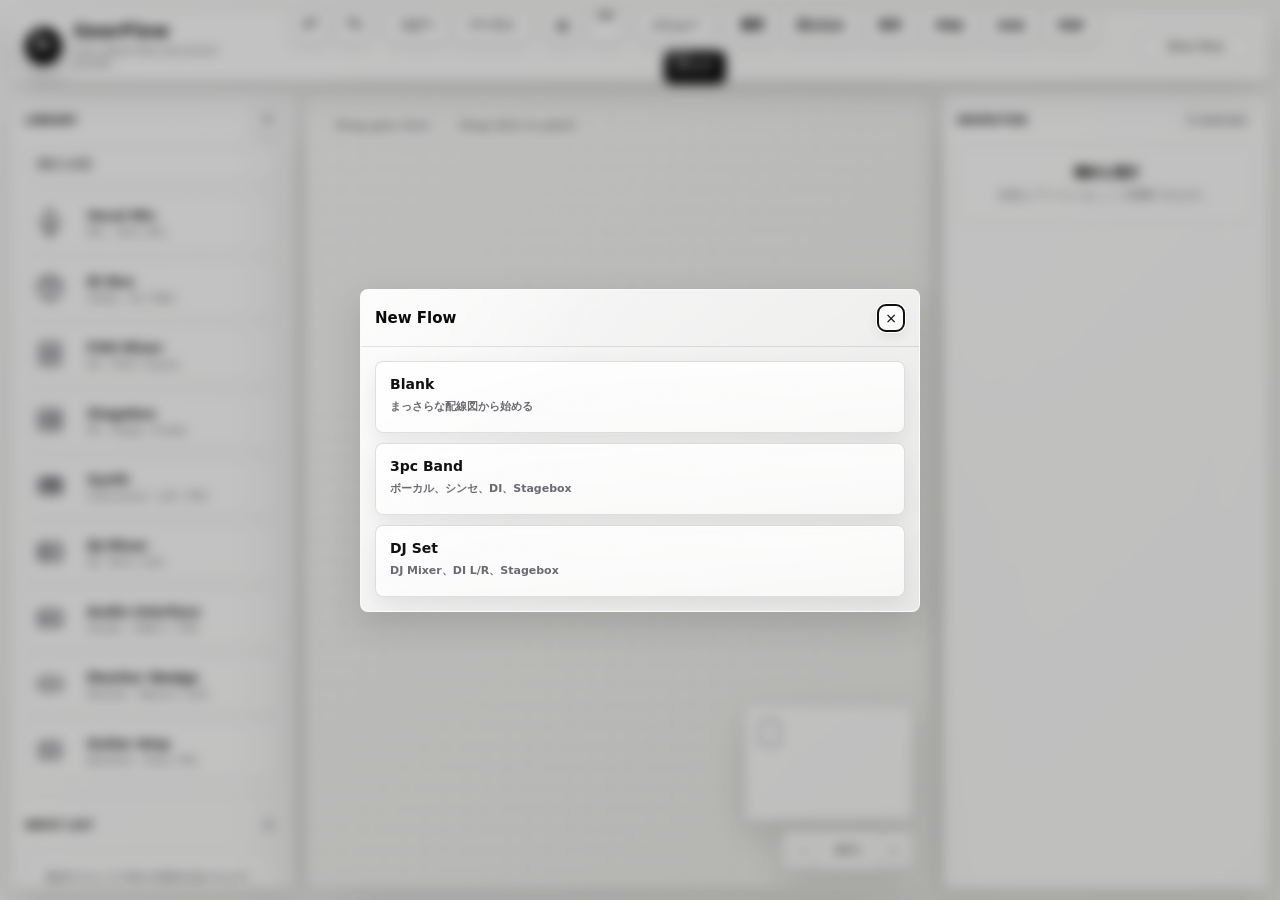
==== index.html @ 3de7e970 "Keep terminal badges spaced during edits" ====
<!doctype html>
<html lang="ja">
  <head>
    <meta charset="UTF-8" />
    <meta name="viewport" content="width=device-width, initial-scale=1.0" />
    <title>GearFlow</title>
    <link rel="stylesheet" href="./styles.css?v=20260522p" />
  </head>
  <body>
    <div id="app" class="app-shell">
      <header class="topbar glass-panel">
        <div class="brand">
          <div class="brand-mark" aria-hidden="true">GF</div>
          <div>
            <h1>GearFlow</h1>
            <p>Live signal flow document builder</p>
          </div>
        </div>

        <div class="toolbar" aria-label="編集ツールバー">
          <button class="icon-button" id="undoBtn" title="Undo" aria-label="Undo">
            <span aria-hidden="true">↶</span>
          </button>
          <button class="icon-button" id="redoBtn" title="Redo" aria-label="Redo">
            <span aria-hidden="true">↷</span>
          </button>
          <span class="toolbar-divider" aria-hidden="true"></span>
          <button class="text-button" id="copyBtn">コピー</button>
          <button class="text-button" id="pasteBtn">ペースト</button>
          <span class="toolbar-divider" aria-hidden="true"></span>
          <button class="icon-button" id="alignLeftBtn" title="左揃え" aria-label="左揃え">
            <span aria-hidden="true">≡</span>
          </button>
          <button class="icon-button" id="alignTopBtn" title="上揃え" aria-label="上揃え">
            <span aria-hidden="true">▔</span>
          </button>
          <span class="toolbar-divider" aria-hidden="true"></span>
          <div class="menu-wrap">
            <button class="text-button" id="menuBtn" aria-haspopup="true" aria-expanded="false">メニュー</button>
            <div class="app-menu glass-panel hidden" id="appMenu" role="menu">
              <button role="menuitem" id="documentMenuItem">Document</button>
            </div>
          </div>
          <span class="toolbar-divider" aria-hidden="true"></span>
          <button class="text-button" id="historyBtn">履歴</button>
          <button class="text-button" id="loadBtn">読み込み</button>
          <button class="text-button" id="saveBtn">保存</button>
          <button class="text-button" id="pngBtn">PNG</button>
          <button class="text-button" id="svgBtn">SVG</button>
          <button class="text-button" id="pdfBtn">PDF</button>
          <button class="text-button danger" id="clearBtn">クリア</button>
        </div>

        <div class="status-chip" id="saveStatus">Autosaved</div>
      </header>

      <aside class="left-panel glass-panel">
        <section class="panel-section">
          <div class="section-heading">
            <span>Library</span>
            <button class="mini-button" id="addBlankBtn">＋</button>
          </div>
          <div class="search-wrap">
            <input id="librarySearch" type="search" placeholder="機材を検索" autocomplete="off" />
          </div>
          <div class="library-list" id="libraryList" aria-label="機材ライブラリ"></div>
        </section>

        <section class="panel-section">
          <div class="section-heading">
            <span>Input List</span>
            <span class="count-pill" id="inputCount">0</span>
          </div>
          <div class="input-list" id="inputList"></div>
        </section>
      </aside>

      <main class="workspace" id="workspace">
        <div class="canvas-frame" id="canvasFrame">
          <div class="canvas-hint" id="canvasHint">
            <span>Drag gear here</span>
            <span>Drag dots to patch</span>
          </div>
          <div class="world" id="world">
            <svg id="edgeLayer" class="edge-layer" width="5000" height="3500" viewBox="0 0 5000 3500"></svg>
            <div id="nodeLayer" class="node-layer"></div>
            <svg id="terminalLayer" class="terminal-layer" width="5000" height="3500" viewBox="0 0 5000 3500"></svg>
          </div>
        </div>

        <div class="floating-card minimap" id="minimap" aria-label="ミニマップ"></div>
        <div class="floating-card zoom-control">
          <button class="icon-button tiny" id="zoomOutBtn" title="ズームアウト" aria-label="ズームアウト">−</button>
          <span id="zoomReadout">100%</span>
          <button class="icon-button tiny" id="zoomInBtn" title="ズームイン" aria-label="ズームイン">＋</button>
        </div>
        <div id="portPopover" class="port-popover glass-panel hidden"></div>
      </main>

      <aside class="right-panel glass-panel">
        <section class="panel-section">
          <div class="section-heading">
            <span>Inspector</span>
            <span class="count-pill" id="selectionCount">0 selected</span>
          </div>

          <div id="emptyInspector" class="empty-state">
            <strong>機材を選択</strong>
            <span>名前とアイコンをここで調整できます。</span>
          </div>

          <div id="nodeInspector" class="inspector hidden">
            <label>
              Name
              <input id="nodeTitleInput" type="text" />
            </label>
            <label>
              Label
              <input id="nodeSubtitleInput" type="text" />
            </label>
            <div>
              <span class="field-label">Icon</span>
              <div class="icon-picker" id="nodeIconPicker" aria-label="機材アイコン"></div>
            </div>
          </div>

          <div id="edgeInspector" class="inspector hidden">
            <div class="edge-summary" id="edgeSummary"></div>
            <div>
              <span class="field-label">Line style</span>
              <div class="segmented signal-segmented" id="edgeSignalTypes"></div>
            </div>
            <div class="edge-endpoints" id="edgeEndpointEditor"></div>
            <label>
              Cable color
              <input id="edgeColorInput" type="color" value="#111111" />
            </label>
            <div class="color-grid" id="edgeColorSwatches" aria-label="ケーブル色"></div>
            <label>
              Cable width
              <input id="edgeWidthInput" type="range" min="1" max="8" step="1" value="3" />
            </label>
            <button class="full-button" id="autoPlaceEdgeBtn">接続位置を自動配置</button>
          </div>
        </section>
      </aside>
    </div>

    <dialog id="historyDialog" class="modal glass-panel">
      <div class="modal-head">
        <h2>Version History</h2>
        <button class="icon-button tiny" id="closeHistoryBtn" aria-label="閉じる">×</button>
      </div>
      <div id="historyList" class="history-list"></div>
    </dialog>

    <dialog id="documentDialog" class="modal document-modal glass-panel">
      <div class="modal-head">
        <h2>Document</h2>
        <button class="icon-button tiny" id="closeDocumentBtn" aria-label="閉じる">×</button>
      </div>
      <div class="document-form">
        <label>
          Project
          <input id="projectNameInput" type="text" value="ライブPA" />
        </label>
        <label>
          Venue notes
          <textarea id="notesInput" rows="4" placeholder="会場への共有事項"></textarea>
        </label>
        <div class="storage-meter">
          <div>
            <span>Local storage</span>
            <strong id="storageLabel">0 KB</strong>
          </div>
          <div class="meter-track"><span id="storageBar"></span></div>
        </div>
      </div>
    </dialog>

    <dialog id="startDialog" class="modal start-modal glass-panel">
      <div class="modal-head">
        <h2>New Flow</h2>
        <button class="icon-button tiny" id="closeStartBtn" aria-label="閉じる">×</button>
      </div>
      <div class="start-flow">
        <button class="start-option" id="startBlankBtn">
          <strong>Blank</strong>
          <span>まっさらな配線図から始める</span>
        </button>
        <button class="start-option" id="startBandBtn">
          <strong>3pc Band</strong>
          <span>ボーカル、シンセ、DI、Stagebox</span>
        </button>
        <button class="start-option" id="startDjBtn">
          <strong>DJ Set</strong>
          <span>DJ Mixer、DI L/R、Stagebox</span>
        </button>
      </div>
    </dialog>

    <div id="toastStack" class="toast-stack" aria-live="polite"></div>
    <input id="fileInput" type="file" accept=".gearflow,.json,application/json" hidden />

    <section id="printSheet" class="print-sheet" aria-hidden="true">
      <div class="print-page">
        <div class="print-header">
          <div>
            <h2 id="printTitle">GearFlow</h2>
            <p id="printMeta"></p>
          </div>
          <strong>Stage Plot / Signal Flow</strong>
        </div>
        <div id="printDiagram" class="print-diagram"></div>
      </div>
      <div class="print-page">
        <div class="print-header">
          <div>
            <h2>Input List</h2>
            <p id="printNotes"></p>
          </div>
          <strong>For FOH</strong>
        </div>
        <table class="print-table">
          <thead>
            <tr>
              <th>Ch</th>
              <th>Source</th>
              <th>Connector</th>
              <th>To</th>
              <th>Notes</th>
            </tr>
          </thead>
          <tbody id="printInputRows"></tbody>
        </table>
      </div>
    </section>

    <script src="./app.js?v=20260522e"></script>
  </body>
</html>
---- styles.css ----
:root {
  color-scheme: light;
  --ink: #0a0a0b;
  --muted: #6a6a70;
  --line: rgba(12, 12, 14, 0.12);
  --line-strong: rgba(12, 12, 14, 0.22);
  --paper: #f6f6f3;
  --paper-2: #ffffff;
  --glass: rgba(255, 255, 255, 0.62);
  --glass-dark: rgba(8, 8, 9, 0.7);
  --shadow: 0 24px 80px rgba(0, 0, 0, 0.14);
  --shadow-tight: 0 12px 36px rgba(0, 0, 0, 0.13);
  --radius: 8px;
  --topbar: 68px;
  --left: 282px;
  --right: 324px;
  --grid: 24px;
  font-family:
    Inter, ui-sans-serif, system-ui, -apple-system, BlinkMacSystemFont, "Segoe UI", sans-serif;
}

* {
  box-sizing: border-box;
}

html,
body {
  width: 100%;
  height: 100%;
  margin: 0;
}

body {
  color: var(--ink);
  overflow: hidden;
  background:
    linear-gradient(135deg, rgba(255, 255, 255, 0.95), rgba(238, 238, 233, 0.95)),
    repeating-linear-gradient(90deg, rgba(0, 0, 0, 0.025) 0 1px, transparent 1px 64px);
}

button,
input,
textarea,
select {
  font: inherit;
}

button {
  color: inherit;
  cursor: pointer;
}

.app-shell {
  display: grid;
  grid-template-columns: var(--left) minmax(0, 1fr) var(--right);
  grid-template-rows: var(--topbar) minmax(0, 1fr);
  width: 100vw;
  height: 100vh;
  padding: 12px;
  gap: 12px;
}

.glass-panel,
.floating-card {
  position: relative;
  overflow: hidden;
  border: 1px solid rgba(255, 255, 255, 0.65);
  background:
    linear-gradient(145deg, rgba(255, 255, 255, 0.78), rgba(255, 255, 255, 0.42)),
    rgba(255, 255, 255, 0.48);
  box-shadow: var(--shadow-tight);
  backdrop-filter: blur(26px) saturate(1.35);
  -webkit-backdrop-filter: blur(26px) saturate(1.35);
}

.glass-panel::before,
.floating-card::before {
  content: "";
  position: absolute;
  inset: 0;
  pointer-events: none;
  background:
    linear-gradient(120deg, rgba(255, 255, 255, 0.78), transparent 34%),
    linear-gradient(300deg, transparent 62%, rgba(255, 255, 255, 0.5));
  opacity: 0.7;
}

.topbar {
  z-index: 10;
  grid-column: 1 / -1;
  display: flex;
  align-items: center;
  justify-content: space-between;
  gap: 18px;
  min-width: 0;
  padding: 10px 12px;
  border-radius: var(--radius);
  overflow: visible;
}

.brand {
  position: relative;
  display: flex;
  align-items: center;
  gap: 12px;
  min-width: 220px;
}

.brand-mark {
  display: grid;
  width: 38px;
  height: 38px;
  place-items: center;
  border: 1px solid rgba(0, 0, 0, 0.16);
  border-radius: 50%;
  color: #fff;
  background:
    radial-gradient(circle at 34% 22%, rgba(255, 255, 255, 0.42), transparent 28%),
    #080808;
  font-size: 12px;
  font-weight: 740;
  letter-spacing: 0;
  box-shadow: inset 0 1px 0 rgba(255, 255, 255, 0.2), 0 10px 24px rgba(0, 0, 0, 0.22);
}

h1,
h2,
p {
  margin: 0;
}

.brand h1 {
  font-size: 18px;
  line-height: 1;
  letter-spacing: 0;
}

.brand p {
  margin-top: 4px;
  color: var(--muted);
  font-size: 11px;
}

.toolbar {
  position: relative;
  display: flex;
  align-items: center;
  justify-content: center;
  gap: 7px;
  min-width: 0;
  flex-wrap: wrap;
}

.toolbar-divider {
  width: 1px;
  height: 24px;
  background: rgba(0, 0, 0, 0.16);
}

.menu-wrap {
  position: relative;
}

.app-menu {
  position: absolute;
  z-index: 20;
  top: calc(100% + 8px);
  left: 50%;
  display: grid;
  min-width: 156px;
  padding: 6px;
  border-radius: 8px;
  transform: translateX(-50%);
}

.app-menu button {
  display: flex;
  align-items: center;
  width: 100%;
  min-height: 34px;
  padding: 0 10px;
  border: 0;
  border-radius: 6px;
  color: #111;
  background: transparent;
  font-size: 12px;
  font-weight: 760;
  text-align: left;
}

.app-menu button:hover {
  background: rgba(0, 0, 0, 0.08);
}

.icon-button,
.text-button,
.mini-button,
.template-button,
.full-button {
  position: relative;
  display: inline-flex;
  align-items: center;
  justify-content: center;
  border: 1px solid rgba(0, 0, 0, 0.13);
  border-radius: 8px;
  background:
    linear-gradient(180deg, rgba(255, 255, 255, 0.72), rgba(255, 255, 255, 0.35)),
    rgba(255, 255, 255, 0.44);
  box-shadow: inset 0 1px 0 rgba(255, 255, 255, 0.85), 0 4px 12px rgba(0, 0, 0, 0.08);
  transition: transform 160ms ease, border-color 160ms ease, background 160ms ease;
}

.icon-button:hover,
.text-button:hover,
.mini-button:hover,
.template-button:hover,
.full-button:hover {
  transform: translateY(-1px);
  border-color: rgba(0, 0, 0, 0.28);
  background: rgba(255, 255, 255, 0.75);
}

.icon-button:active,
.text-button:active,
.mini-button:active,
.template-button:active,
.full-button:active {
  transform: translateY(0);
}

.icon-button {
  width: 36px;
  height: 34px;
  font-size: 19px;
  line-height: 1;
}

.icon-button.tiny {
  width: 28px;
  height: 28px;
  font-size: 14px;
}

.text-button {
  height: 34px;
  padding: 0 12px;
  font-size: 12px;
  font-weight: 680;
}

.text-button.danger,
.full-button.danger {
  color: #fff;
  border-color: rgba(0, 0, 0, 0.82);
  background:
    radial-gradient(circle at 24% 14%, rgba(255, 255, 255, 0.28), transparent 34%),
    #101011;
}

.status-chip {
  position: relative;
  min-width: 118px;
  padding: 8px 10px;
  border: 1px solid rgba(0, 0, 0, 0.1);
  border-radius: 999px;
  color: var(--muted);
  background: rgba(255, 255, 255, 0.42);
  font-size: 11px;
  font-weight: 700;
  text-align: center;
}

.left-panel,
.right-panel {
  min-height: 0;
  padding: 12px;
  border-radius: var(--radius);
  overflow-y: auto;
}

.left-panel {
  grid-column: 1;
  grid-row: 2;
}

.right-panel {
  grid-column: 3;
  grid-row: 2;
}

.panel-section {
  position: relative;
  padding: 0 0 16px;
}

.panel-section + .panel-section {
  padding-top: 14px;
  border-top: 1px solid rgba(0, 0, 0, 0.09);
}

.section-heading {
  display: flex;
  align-items: center;
  justify-content: space-between;
  gap: 12px;
  min-height: 30px;
  margin-bottom: 10px;
  color: #111;
  font-size: 11px;
  font-weight: 800;
  letter-spacing: 0;
  text-transform: uppercase;
}

.mini-button {
  width: 28px;
  height: 28px;
  font-size: 14px;
  font-weight: 760;
}

.count-pill {
  padding: 4px 8px;
  border: 1px solid rgba(0, 0, 0, 0.12);
  border-radius: 999px;
  color: var(--muted);
  background: rgba(255, 255, 255, 0.45);
  font-size: 10px;
  font-weight: 760;
  text-transform: none;
}

.search-wrap,
label {
  display: grid;
  gap: 7px;
  color: var(--muted);
  font-size: 11px;
  font-weight: 760;
}

.field-label {
  display: block;
  margin-bottom: 7px;
  color: var(--muted);
  font-size: 11px;
  font-weight: 760;
}

input,
textarea,
select {
  width: 100%;
  border: 1px solid rgba(0, 0, 0, 0.12);
  border-radius: 8px;
  outline: none;
  color: var(--ink);
  background:
    linear-gradient(180deg, rgba(255, 255, 255, 0.86), rgba(255, 255, 255, 0.55)),
    rgba(255, 255, 255, 0.62);
  box-shadow: inset 0 1px 0 rgba(255, 255, 255, 0.92);
}

input {
  height: 38px;
  padding: 0 11px;
}

textarea {
  min-height: 88px;
  padding: 10px 11px;
  resize: vertical;
}

input:focus,
textarea:focus,
select:focus {
  border-color: rgba(0, 0, 0, 0.38);
  box-shadow: 0 0 0 3px rgba(0, 0, 0, 0.08);
}

select {
  height: 38px;
  padding: 0 10px;
}

input[type="color"] {
  height: 38px;
  padding: 4px;
}

.library-list {
  display: grid;
  gap: 8px;
  margin-top: 10px;
}

.library-item {
  display: grid;
  grid-template-columns: 42px minmax(0, 1fr);
  align-items: center;
  gap: 10px;
  width: 100%;
  min-height: 58px;
  padding: 9px;
  border: 1px solid rgba(0, 0, 0, 0.1);
  border-radius: 8px;
  background:
    linear-gradient(180deg, rgba(255, 255, 255, 0.56), rgba(255, 255, 255, 0.28)),
    rgba(255, 255, 255, 0.38);
  text-align: left;
}

.library-item:hover {
  border-color: rgba(0, 0, 0, 0.32);
}

.library-icon,
.node-icon {
  display: grid;
  place-items: center;
}

.library-icon svg,
.node-icon svg {
  width: 30px;
  height: 30px;
  stroke: currentColor;
}

.library-item strong {
  display: block;
  overflow: hidden;
  color: #101010;
  font-size: 13px;
  font-weight: 780;
  text-overflow: ellipsis;
  white-space: nowrap;
}

.library-item span {
  display: block;
  margin-top: 3px;
  overflow: hidden;
  color: var(--muted);
  font-size: 11px;
  text-overflow: ellipsis;
  white-space: nowrap;
}

.template-grid {
  display: grid;
  grid-template-columns: 1fr 1fr;
  gap: 8px;
}

.template-button {
  min-height: 38px;
  font-size: 12px;
  font-weight: 720;
}

.input-list {
  display: grid;
  gap: 6px;
}

.input-row {
  display: grid;
  grid-template-columns: 28px minmax(0, 1fr);
  gap: 8px;
  align-items: start;
  padding: 9px;
  border: 1px solid rgba(0, 0, 0, 0.09);
  border-radius: 8px;
  background: rgba(255, 255, 255, 0.32);
}

.input-row .ch {
  display: grid;
  width: 26px;
  height: 26px;
  place-items: center;
  border-radius: 50%;
  color: #fff;
  background: #111;
  font-size: 11px;
  font-weight: 820;
}

.input-row strong {
  display: block;
  color: #111;
  font-size: 12px;
}

.input-row span {
  display: block;
  margin-top: 2px;
  color: var(--muted);
  font-size: 10px;
  line-height: 1.35;
}

.workspace {
  position: relative;
  grid-column: 2;
  grid-row: 2;
  min-width: 0;
  min-height: 0;
  overflow: hidden;
  border: 1px solid rgba(0, 0, 0, 0.1);
  border-radius: var(--radius);
  background:
    linear-gradient(135deg, #fbfbfa, #eeeeea);
  box-shadow: inset 0 1px 0 rgba(255, 255, 255, 0.8), var(--shadow);
}

.canvas-frame {
  position: absolute;
  inset: 0;
  overflow: hidden;
  cursor: grab;
}

.canvas-frame.panning {
  cursor: grabbing;
}

.canvas-hint {
  position: absolute;
  top: 18px;
  left: 18px;
  z-index: 3;
  display: flex;
  gap: 8px;
  pointer-events: none;
}

.canvas-hint span {
  padding: 7px 10px;
  border: 1px solid rgba(0, 0, 0, 0.09);
  border-radius: 999px;
  color: rgba(0, 0, 0, 0.52);
  background: rgba(255, 255, 255, 0.55);
  backdrop-filter: blur(18px);
  font-size: 11px;
  font-weight: 760;
}

.world {
  position: absolute;
  top: 0;
  left: 0;
  width: 5000px;
  height: 3500px;
  transform-origin: 0 0;
  background:
    linear-gradient(rgba(15, 15, 16, 0.045) 1px, transparent 1px),
    linear-gradient(90deg, rgba(15, 15, 16, 0.045) 1px, transparent 1px);
  background-size: var(--grid) var(--grid), var(--grid) var(--grid);
}

.edge-layer,
.node-layer,
.terminal-layer {
  position: absolute;
  inset: 0;
}

.edge-layer {
  z-index: 1;
}

.node-layer {
  z-index: 2;
  pointer-events: none;
}

.edge-layer {
  overflow: visible;
  pointer-events: auto;
}

.terminal-layer {
  z-index: 3;
  overflow: visible;
  pointer-events: none;
}

.patch-cable {
  fill: none;
  stroke-linecap: round;
  stroke-linejoin: round;
  filter: drop-shadow(0 2px 1px rgba(255, 255, 255, 0.85));
  pointer-events: none;
}

.patch-cable-hit {
  fill: none;
  stroke: rgba(0, 0, 0, 0.01);
  stroke-width: 18;
  pointer-events: stroke;
}

.patch-cable-hit:hover + .patch-cable {
  stroke-width: 6;
}

.patch-cable.selected {
  filter: drop-shadow(0 0 4px rgba(0, 0, 0, 0.28));
}

.patch-cable.double-gap {
  filter: none;
  opacity: 1;
}

.patch-cable.preview {
  opacity: 0.72;
  stroke-dasharray: 7 7;
  pointer-events: none;
}

.patch-cable-cursor {
  fill: #fff;
  stroke: #111;
  stroke-width: 2;
  filter: drop-shadow(0 4px 12px rgba(0, 0, 0, 0.18));
  pointer-events: none;
}

.patch-cable-cursor.locked {
  fill: #111;
  stroke: #fff;
}

.cable-terminal {
  pointer-events: none;
  filter: drop-shadow(0 2px 2px rgba(255, 255, 255, 0.85));
}

.cable-terminal.selected {
  filter: drop-shadow(0 0 4px rgba(0, 0, 0, 0.24));
}

.cable-end-chip {
  pointer-events: none;
  filter: drop-shadow(0 5px 14px rgba(0, 0, 0, 0.12));
}

.terminal-badge-bg {
  fill: rgba(255, 255, 255, 0.92);
  stroke: rgba(0, 0, 0, 0.2);
  stroke-width: 1;
}

.terminal-badge-icon {
  filter: drop-shadow(0 1px 2px rgba(255, 255, 255, 0.9));
}

.terminal-badge-connector {
  fill: #6e6e72;
  font-size: 12.5px;
  font-weight: 760;
  letter-spacing: 0;
}

.terminal-badge-label {
  fill: #111;
  font-size: 10.5px;
  font-weight: 820;
  letter-spacing: 0;
}

.cable-end-chip.selected .terminal-badge-bg {
  stroke: rgba(0, 0, 0, 0.55);
  stroke-width: 1.3;
}

.gear-node {
  position: absolute;
  min-width: 120px;
  min-height: 86px;
  display: flex;
  flex-direction: column;
  pointer-events: auto;
  border: 1px solid rgba(0, 0, 0, 0.22);
  border-radius: 8px;
  color: #111;
  background:
    radial-gradient(circle at 28% 12%, rgba(255, 255, 255, 0.95), transparent 28%),
    linear-gradient(145deg, rgba(255, 255, 255, 0.82), rgba(221, 221, 216, 0.72));
  box-shadow: 0 18px 44px rgba(0, 0, 0, 0.18), inset 0 1px 0 rgba(255, 255, 255, 0.94);
  user-select: none;
}

.gear-node.selected {
  border-color: #000;
  box-shadow:
    0 0 0 2px rgba(0, 0, 0, 0.82),
    0 22px 58px rgba(0, 0, 0, 0.2),
    inset 0 1px 0 rgba(255, 255, 255, 0.94);
}

.gear-node.multi-selected {
  outline: 1px dashed rgba(0, 0, 0, 0.58);
  outline-offset: 4px;
}

.gear-node.drop-target {
  border-color: #000;
  box-shadow:
    0 0 0 2px rgba(0, 0, 0, 0.62),
    0 22px 58px rgba(0, 0, 0, 0.2),
    inset 0 1px 0 rgba(255, 255, 255, 0.94);
}

.node-header {
  flex: 1;
  display: grid;
  grid-template-columns: 38px minmax(0, 1fr);
  gap: 10px;
  align-items: center;
  min-height: 58px;
  padding: 10px 12px;
}

.node-icon {
  width: 34px;
  height: 34px;
  border: 1px solid rgba(0, 0, 0, 0.16);
  border-radius: 7px;
  background: rgba(255, 255, 255, 0.52);
}

.node-title {
  overflow: hidden;
  font-size: 13px;
  font-weight: 820;
  text-overflow: ellipsis;
  white-space: nowrap;
}

.node-subtitle {
  margin-top: 2px;
  overflow: hidden;
  color: var(--muted);
  font-size: 10px;
  font-weight: 700;
  text-overflow: ellipsis;
  white-space: nowrap;
}

.quick-handle {
  position: absolute;
  z-index: 4;
  width: 16px;
  height: 16px;
  padding: 0;
  border: 2px solid #111;
  border-radius: 50%;
  opacity: 0;
  background:
    radial-gradient(circle at 34% 24%, rgba(255, 255, 255, 0.9), transparent 42%),
    #fff;
  box-shadow: 0 8px 18px rgba(0, 0, 0, 0.18);
  transform: translate(-50%, -50%) scale(0.86);
  transition: opacity 140ms ease, transform 140ms ease, background 140ms ease;
  cursor: crosshair;
  touch-action: none;
}

.quick-handle.left {
  left: 0;
  top: 50%;
}

.quick-handle.right {
  left: 100%;
  top: 50%;
}

.quick-handle.top {
  left: 50%;
  top: 0;
}

.quick-handle.bottom {
  left: 50%;
  top: 100%;
}

.gear-node:hover .quick-handle,
.gear-node.selected .quick-handle,
.gear-node.drop-target .quick-handle,
.quick-handle:focus-visible,
.quick-handle.connecting,
.quick-handle.drop-target {
  opacity: 1;
  transform: translate(-50%, -50%) scale(1);
}

.quick-handle.connecting,
.quick-handle.drop-target {
  color: #fff;
  background: #111;
}

.port {
  position: absolute;
  display: flex;
  align-items: center;
  gap: 5px;
  min-width: 74px;
  height: 24px;
  border: 1px solid rgba(0, 0, 0, 0.18);
  border-radius: 999px;
  color: #111;
  background:
    radial-gradient(circle at 32% 22%, rgba(255, 255, 255, 0.82), transparent 42%),
    rgba(255, 255, 255, 0.82);
  box-shadow: 0 6px 16px rgba(0, 0, 0, 0.1);
  font-size: 9px;
  font-weight: 820;
  line-height: 1;
  transform: translate(-50%, -50%);
  cursor: crosshair;
  touch-action: none;
}

.port:hover,
.port.connecting,
.port.drop-target {
  border-color: #000;
  background: #fff;
  box-shadow: 0 0 0 3px rgba(0, 0, 0, 0.08), 0 10px 20px rgba(0, 0, 0, 0.16);
}

.port.drop-target {
  color: #fff;
  background:
    radial-gradient(circle at 32% 22%, rgba(255, 255, 255, 0.24), transparent 42%),
    #111;
}

.port.drop-target .port-shape {
  border-color: #fff;
}

.port.left {
  flex-direction: row-reverse;
}

.port-shape {
  display: grid;
  width: 18px;
  height: 18px;
  flex: 0 0 18px;
  place-items: center;
  margin-left: 3px;
  border: 1px solid #151515;
  border-radius: 50%;
  color: #111;
  background: #fff;
}

.port.left .port-shape {
  margin-right: 3px;
  margin-left: 0;
}

.port-shape svg {
  width: 13px;
  height: 13px;
  stroke: currentColor;
}

.port.usb .port-shape,
.port.hdmi .port-shape,
.port.rca .port-shape {
  border-radius: 4px;
}

.port.midi .port-shape {
  border-radius: 50% 50% 45% 45%;
}

.resize-handle {
  position: absolute;
  right: 5px;
  bottom: 5px;
  width: 16px;
  height: 16px;
  border-right: 2px solid rgba(0, 0, 0, 0.36);
  border-bottom: 2px solid rgba(0, 0, 0, 0.36);
  cursor: nwse-resize;
}

.floating-card {
  z-index: 6;
  border-radius: 8px;
}

.minimap {
  position: absolute;
  right: 18px;
  bottom: 66px;
  width: 168px;
  height: 116px;
  border: 1px solid rgba(0, 0, 0, 0.14);
}

.mini-node,
.mini-view {
  position: absolute;
  border-radius: 2px;
}

.mini-node {
  background: rgba(0, 0, 0, 0.72);
}

.mini-view {
  border: 1px solid rgba(0, 0, 0, 0.7);
  background: rgba(255, 255, 255, 0.16);
}

.zoom-control {
  position: absolute;
  right: 18px;
  bottom: 18px;
  display: flex;
  align-items: center;
  gap: 8px;
  height: 38px;
  padding: 5px;
}

.zoom-control span {
  min-width: 46px;
  color: var(--muted);
  font-size: 11px;
  font-weight: 820;
  text-align: center;
}

.port-popover {
  position: absolute;
  z-index: 12;
  display: grid;
  width: 274px;
  gap: 10px;
  padding: 12px;
  border-radius: 8px;
}

.popover-head {
  position: relative;
  display: flex;
  align-items: flex-start;
  justify-content: space-between;
  gap: 10px;
}

.popover-head strong,
.edge-summary strong {
  display: block;
  color: #111;
  font-size: 12px;
  font-weight: 820;
}

.popover-head span,
.edge-summary span {
  display: block;
  margin-top: 3px;
  color: var(--muted);
  font-size: 10px;
  font-weight: 720;
}

.popover-actions {
  display: grid;
  grid-template-columns: 1fr 1fr;
  gap: 8px;
}

.inspector {
  display: grid;
  gap: 12px;
}

.icon-picker {
  display: grid;
  grid-template-columns: repeat(3, 1fr);
  gap: 8px;
}

.icon-choice {
  display: grid;
  height: 42px;
  place-items: center;
  border: 1px solid rgba(0, 0, 0, 0.12);
  border-radius: 8px;
  color: #111;
  background:
    linear-gradient(180deg, rgba(255, 255, 255, 0.72), rgba(255, 255, 255, 0.38)),
    rgba(255, 255, 255, 0.46);
  box-shadow: inset 0 1px 0 rgba(255, 255, 255, 0.8), 0 5px 14px rgba(0, 0, 0, 0.08);
}

.icon-choice:hover,
.icon-choice.active {
  border-color: #111;
  background: #fff;
}

.icon-choice.active {
  color: #fff;
  background:
    radial-gradient(circle at 30% 18%, rgba(255, 255, 255, 0.28), transparent 36%),
    #111;
}

.icon-choice svg {
  width: 22px;
  height: 22px;
  stroke: currentColor;
}

.hidden {
  display: none !important;
}

.empty-state {
  display: grid;
  gap: 5px;
  padding: 18px;
  border: 1px dashed rgba(0, 0, 0, 0.16);
  border-radius: 8px;
  color: var(--muted);
  background: rgba(255, 255, 255, 0.28);
  font-size: 12px;
  text-align: center;
}

.empty-state strong {
  color: #111;
  font-size: 13px;
}

.two-col {
  display: grid;
  grid-template-columns: 1fr 1fr;
  gap: 9px;
}

.full-button {
  width: 100%;
  height: 38px;
  font-size: 12px;
  font-weight: 760;
}

.port-list {
  display: grid;
  gap: 8px;
}

.port-editor {
  display: grid;
  gap: 8px;
  padding: 10px;
  border: 1px solid rgba(0, 0, 0, 0.1);
  border-radius: 8px;
  background: rgba(255, 255, 255, 0.3);
}

.port-editor-head {
  display: flex;
  align-items: center;
  justify-content: space-between;
  gap: 8px;
}

.port-editor-title {
  color: #111;
  font-size: 11px;
  font-weight: 820;
}

.edge-summary {
  padding: 11px;
  border: 1px solid rgba(0, 0, 0, 0.1);
  border-radius: 8px;
  background: rgba(255, 255, 255, 0.34);
}

.signal-pill {
  display: inline-grid;
  place-items: center;
  width: fit-content;
  margin-bottom: 7px;
  padding: 4px 8px;
  border: 1px solid rgba(0, 0, 0, 0.12);
  border-radius: 999px;
  color: #111;
  background: rgba(255, 255, 255, 0.55);
  font-size: 10px;
  font-weight: 820;
}

.signal-segmented {
  grid-template-columns: repeat(3, 1fr);
}

.edge-endpoints {
  display: grid;
  gap: 8px;
}

.edge-endpoint {
  display: grid;
  gap: 8px;
  padding: 10px;
  border: 1px solid rgba(0, 0, 0, 0.1);
  border-radius: 8px;
  background: rgba(255, 255, 255, 0.3);
}

.edge-endpoint strong {
  color: #111;
  font-size: 11px;
  font-weight: 820;
}

.endpoint-gender {
  grid-template-columns: repeat(3, 1fr);
}

.edge-custom-kind {
  margin-top: -2px;
}

.color-grid {
  display: grid;
  grid-template-columns: repeat(4, 1fr);
  gap: 8px;
}

.color-swatch {
  height: 30px;
  border: 1px solid rgba(0, 0, 0, 0.14);
  border-radius: 8px;
  background:
    linear-gradient(180deg, rgba(255, 255, 255, 0.28), rgba(255, 255, 255, 0)),
    var(--swatch);
  box-shadow: inset 0 1px 0 rgba(255, 255, 255, 0.4), 0 5px 12px rgba(0, 0, 0, 0.08);
}

.color-swatch.active {
  box-shadow: 0 0 0 2px #fff, 0 0 0 4px #111, 0 8px 16px rgba(0, 0, 0, 0.14);
}

.segmented {
  display: grid;
  grid-template-columns: repeat(4, 1fr);
  gap: 4px;
}

.segmented button {
  min-height: 28px;
  border: 1px solid rgba(0, 0, 0, 0.1);
  border-radius: 6px;
  background: rgba(255, 255, 255, 0.46);
  color: var(--muted);
  font-size: 10px;
  font-weight: 780;
}

.segmented button.active {
  color: #fff;
  border-color: #101010;
  background: #101010;
}

.storage-meter {
  display: grid;
  gap: 8px;
  padding: 10px;
  border: 1px solid rgba(0, 0, 0, 0.1);
  border-radius: 8px;
  background: rgba(255, 255, 255, 0.26);
}

.storage-meter > div:first-child {
  display: flex;
  justify-content: space-between;
  color: var(--muted);
  font-size: 11px;
  font-weight: 720;
}

.storage-meter strong {
  color: #111;
}

.meter-track {
  overflow: hidden;
  height: 6px;
  border-radius: 999px;
  background: rgba(0, 0, 0, 0.08);
}

.meter-track span {
  display: block;
  width: 0;
  height: 100%;
  border-radius: inherit;
  background: #111;
  transition: width 200ms ease;
}

.modal {
  width: min(520px, calc(100vw - 28px));
  max-height: min(620px, calc(100vh - 28px));
  padding: 0;
  border-radius: 8px;
  color: var(--ink);
}

.modal::backdrop {
  background: rgba(0, 0, 0, 0.24);
  backdrop-filter: blur(6px);
}

.modal-head {
  position: relative;
  display: flex;
  align-items: center;
  justify-content: space-between;
  padding: 14px;
  border-bottom: 1px solid rgba(0, 0, 0, 0.1);
}

.modal-head h2 {
  font-size: 15px;
}

.document-modal {
  width: min(460px, calc(100vw - 28px));
}

.document-form {
  position: relative;
  display: grid;
  gap: 14px;
  padding: 14px;
}

.start-modal {
  width: min(560px, calc(100vw - 28px));
}

.start-flow {
  position: relative;
  display: grid;
  gap: 10px;
  padding: 14px;
}

.start-option {
  display: grid;
  gap: 4px;
  width: 100%;
  min-height: 72px;
  padding: 14px;
  border: 1px solid rgba(0, 0, 0, 0.12);
  border-radius: 8px;
  background:
    linear-gradient(180deg, rgba(255, 255, 255, 0.72), rgba(255, 255, 255, 0.38)),
    rgba(255, 255, 255, 0.46);
  box-shadow: inset 0 1px 0 rgba(255, 255, 255, 0.8), 0 8px 20px rgba(0, 0, 0, 0.08);
  text-align: left;
}

.start-option:hover {
  border-color: rgba(0, 0, 0, 0.34);
  background: rgba(255, 255, 255, 0.78);
}

.start-option strong {
  color: #111;
  font-size: 14px;
  font-weight: 820;
}

.start-option span {
  color: var(--muted);
  font-size: 11px;
  font-weight: 720;
}

.history-list {
  position: relative;
  display: grid;
  gap: 8px;
  max-height: 500px;
  padding: 14px;
  overflow: auto;
}

.history-item {
  display: grid;
  grid-template-columns: minmax(0, 1fr) auto;
  align-items: center;
  gap: 10px;
  padding: 10px;
  border: 1px solid rgba(0, 0, 0, 0.11);
  border-radius: 8px;
  background: rgba(255, 255, 255, 0.42);
}

.history-item strong {
  display: block;
  font-size: 12px;
}

.history-item span {
  display: block;
  margin-top: 2px;
  color: var(--muted);
  font-size: 11px;
}

.toast-stack {
  position: fixed;
  z-index: 30;
  right: 22px;
  top: 88px;
  display: grid;
  gap: 8px;
  width: min(320px, calc(100vw - 44px));
  pointer-events: none;
}

.toast {
  padding: 11px 12px;
  border: 1px solid rgba(0, 0, 0, 0.12);
  border-radius: 8px;
  color: #111;
  background:
    linear-gradient(145deg, rgba(255, 255, 255, 0.86), rgba(255, 255, 255, 0.58)),
    rgba(255, 255, 255, 0.64);
  box-shadow: 0 16px 40px rgba(0, 0, 0, 0.18);
  backdrop-filter: blur(22px);
  font-size: 12px;
  font-weight: 740;
}

.drop-active .workspace {
  outline: 2px solid rgba(0, 0, 0, 0.75);
  outline-offset: -8px;
}

.print-sheet {
  display: none;
}

@media (max-width: 1100px) {
  :root {
    --left: 236px;
    --right: 280px;
  }

  .brand p,
  .status-chip {
    display: none;
  }

  .text-button {
    padding: 0 9px;
  }
}

@media (max-width: 820px) {
  body {
    overflow: auto;
  }

  .app-shell {
    grid-template-columns: 1fr;
    grid-template-rows: auto auto 640px auto;
    height: auto;
    min-height: 100vh;
  }

  .topbar,
  .left-panel,
  .right-panel,
  .workspace {
    grid-column: 1;
  }

  .topbar {
    flex-wrap: wrap;
    align-items: flex-start;
  }

  .toolbar {
    order: 3;
    justify-content: flex-start;
    width: 100%;
  }

  .left-panel {
    grid-row: 2;
  }

  .workspace {
    grid-row: 3;
  }

  .right-panel {
    grid-row: 4;
  }
}

@media print {
  body {
    overflow: visible;
    background: #fff;
  }

  .app-shell,
  .toast-stack,
  .modal {
    display: none !important;
  }

  .print-sheet {
    display: block;
    color: #000;
    font-family: Arial, sans-serif;
  }

  .print-page {
    min-height: 100vh;
    padding: 20mm;
    page-break-after: always;
  }

  .print-header {
    display: flex;
    align-items: end;
    justify-content: space-between;
    margin-bottom: 12mm;
    border-bottom: 1px solid #111;
    padding-bottom: 6mm;
  }

  .print-header h2 {
    font-size: 24px;
  }

  .print-header p {
    margin-top: 4px;
    font-size: 10px;
  }

  .print-diagram svg {
    width: 100%;
    height: auto;
    border: 1px solid #111;
  }

  .print-table {
    width: 100%;
    border-collapse: collapse;
    font-size: 11px;
  }

  .print-table th,
  .print-table td {
    border: 1px solid #111;
    padding: 7px;
    text-align: left;
    vertical-align: top;
  }
}
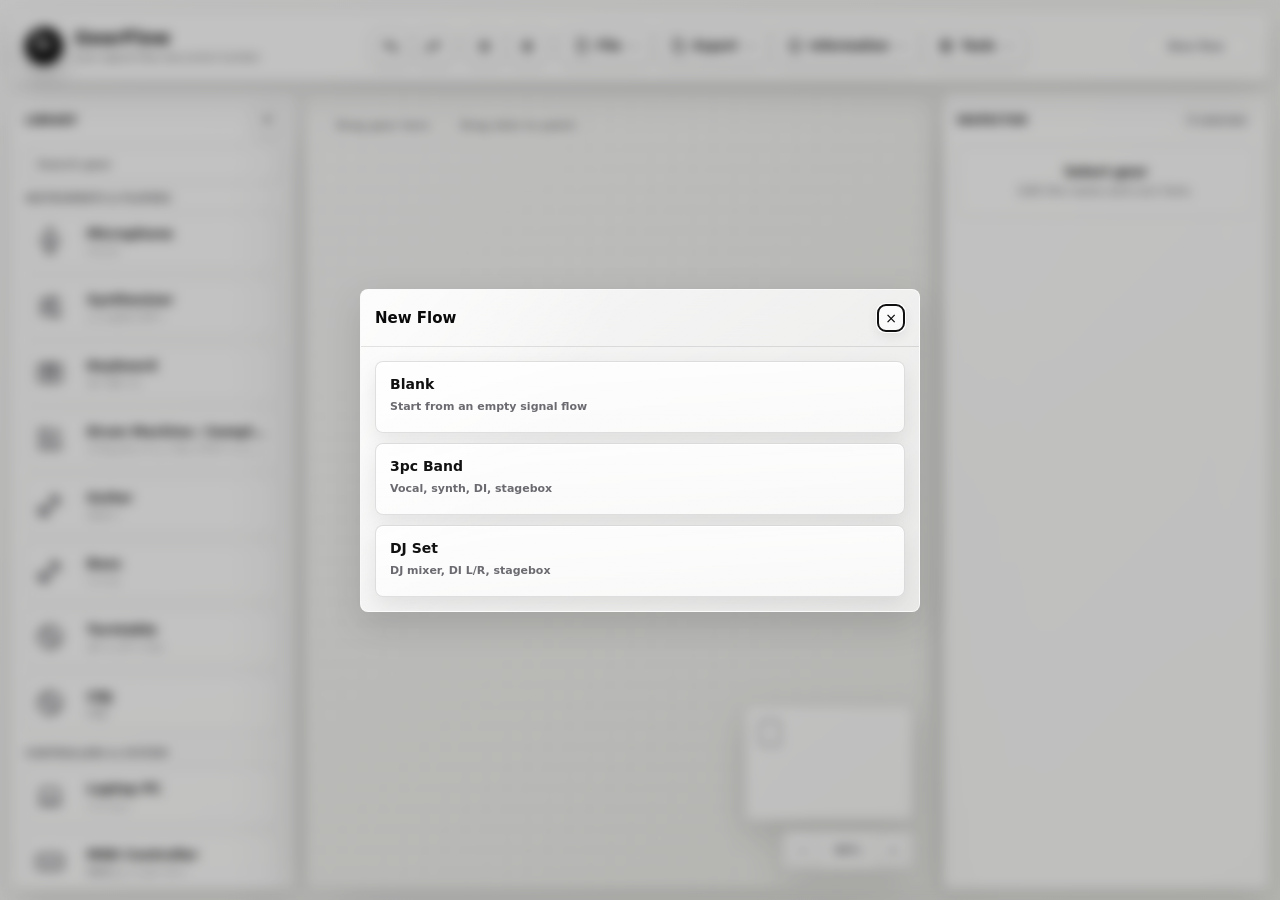
==== commit 179b1adf: "Refine GearFlow library and templates" ====
--- a/index.html
+++ b/index.html
@@ -1,10 +1,10 @@
 <!doctype html>
-<html lang="ja">
+<html lang="en">
   <head>
     <meta charset="UTF-8" />
     <meta name="viewport" content="width=device-width, initial-scale=1.0" />
     <title>GearFlow</title>
-    <link rel="stylesheet" href="./styles.css?v=20260522p" />
+    <link rel="stylesheet" href="./styles.css?v=20260522u" />
   </head>
   <body>
     <div id="app" class="app-shell">
@@ -17,38 +17,173 @@
           </div>
         </div>
 
-        <div class="toolbar" aria-label="編集ツールバー">
+        <div class="toolbar" aria-label="Editing toolbar">
           <button class="icon-button" id="undoBtn" title="Undo" aria-label="Undo">
-            <span aria-hidden="true">↶</span>
+            <svg class="tabler-icon" aria-hidden="true" focusable="false" viewBox="0 0 24 24">
+              <path d="M9 14l-4 -4l4 -4" />
+              <path d="M5 10h11a4 4 0 1 1 0 8h-1" />
+            </svg>
           </button>
           <button class="icon-button" id="redoBtn" title="Redo" aria-label="Redo">
-            <span aria-hidden="true">↷</span>
+            <svg class="tabler-icon" aria-hidden="true" focusable="false" viewBox="0 0 24 24">
+              <path d="M15 14l4 -4l-4 -4" />
+              <path d="M19 10h-11a4 4 0 1 0 0 8h1" />
+            </svg>
           </button>
           <span class="toolbar-divider" aria-hidden="true"></span>
-          <button class="text-button" id="copyBtn">コピー</button>
-          <button class="text-button" id="pasteBtn">ペースト</button>
-          <span class="toolbar-divider" aria-hidden="true"></span>
-          <button class="icon-button" id="alignLeftBtn" title="左揃え" aria-label="左揃え">
-            <span aria-hidden="true">≡</span>
+          <button class="icon-button" id="alignVerticalCenterBtn" title="Align vertical centers" aria-label="Align vertical centers">
+            <svg class="tabler-icon" aria-hidden="true" focusable="false" viewBox="0 0 24 24">
+              <path d="M4 12l5 0" />
+              <path d="M15 12l5 0" />
+              <path d="M9 8a2 2 0 0 1 2 -2h2a2 2 0 0 1 2 2v8a2 2 0 0 1 -2 2h-2a2 2 0 0 1 -2 -2l0 -8" />
+            </svg>
           </button>
-          <button class="icon-button" id="alignTopBtn" title="上揃え" aria-label="上揃え">
-            <span aria-hidden="true">▔</span>
+          <button class="icon-button" id="alignHorizontalCenterBtn" title="Align horizontal centers" aria-label="Align horizontal centers">
+            <svg class="tabler-icon" aria-hidden="true" focusable="false" viewBox="0 0 24 24">
+              <path d="M12 4l0 5" />
+              <path d="M12 15l0 5" />
+              <path d="M6 11a2 2 0 0 1 2 -2h8a2 2 0 0 1 2 2v2a2 2 0 0 1 -2 2h-8a2 2 0 0 1 -2 -2l0 -2" />
+            </svg>
           </button>
           <span class="toolbar-divider" aria-hidden="true"></span>
           <div class="menu-wrap">
-            <button class="text-button" id="menuBtn" aria-haspopup="true" aria-expanded="false">メニュー</button>
-            <div class="app-menu glass-panel hidden" id="appMenu" role="menu">
-              <button role="menuitem" id="documentMenuItem">Document</button>
-            </div>
-          </div>
-          <span class="toolbar-divider" aria-hidden="true"></span>
-          <button class="text-button" id="historyBtn">履歴</button>
-          <button class="text-button" id="loadBtn">読み込み</button>
-          <button class="text-button" id="saveBtn">保存</button>
-          <button class="text-button" id="pngBtn">PNG</button>
-          <button class="text-button" id="svgBtn">SVG</button>
-          <button class="text-button" id="pdfBtn">PDF</button>
-          <button class="text-button danger" id="clearBtn">クリア</button>
+            <button class="text-button" data-menu-button aria-haspopup="true" aria-expanded="false">
+              <svg class="tabler-icon" aria-hidden="true" focusable="false" viewBox="0 0 24 24">
+                <path d="M14 3v4a1 1 0 0 0 1 1h4" />
+                <path d="M17 21h-10a2 2 0 0 1 -2 -2v-14a2 2 0 0 1 2 -2h7l5 5v11a2 2 0 0 1 -2 2" />
+              </svg>
+              <span>File</span>
+            </button>
+            <div class="app-menu glass-panel hidden" data-menu role="menu">
+              <button role="menuitem" id="newMenuItem">
+                <svg class="tabler-icon" aria-hidden="true" focusable="false" viewBox="0 0 24 24">
+                  <path d="M14 3v4a1 1 0 0 0 1 1h4" />
+                  <path d="M17 21h-10a2 2 0 0 1 -2 -2v-14a2 2 0 0 1 2 -2h7l5 5v11a2 2 0 0 1 -2 2" />
+                  <path d="M12 11l0 6" />
+                  <path d="M9 14l6 0" />
+                </svg>
+                <span>New</span>
+              </button>
+              <button role="menuitem" id="loadMenuItem">
+                <svg class="tabler-icon" aria-hidden="true" focusable="false" viewBox="0 0 24 24">
+                  <path d="M5 19l2.757 -7.351a1 1 0 0 1 .936 -.649h12.307a1 1 0 0 1 .986 1.164l-.996 5.211a2 2 0 0 1 -1.964 1.625h-14.026a2 2 0 0 1 -2 -2v-11a2 2 0 0 1 2 -2h4l3 3h7a2 2 0 0 1 2 2v2" />
+                </svg>
+                <span>Load</span>
+              </button>
+            </div>
+          </div>
+          <div class="menu-wrap">
+            <button class="text-button" data-menu-button aria-haspopup="true" aria-expanded="false">
+              <svg class="tabler-icon" aria-hidden="true" focusable="false" viewBox="0 0 24 24">
+                <path d="M14 3v4a1 1 0 0 0 1 1h4" />
+                <path d="M11.5 21h-4.5a2 2 0 0 1 -2 -2v-14a2 2 0 0 1 2 -2h7l5 5v5m-5 6h7m-3 -3l3 3l-3 3" />
+              </svg>
+              <span>Export</span>
+            </button>
+            <div class="app-menu glass-panel hidden" data-menu role="menu">
+              <button role="menuitem" id="jsonMenuItem">
+                <svg class="tabler-icon" aria-hidden="true" focusable="false" viewBox="0 0 24 24">
+                  <path d="M7 4a2 2 0 0 0 -2 2v3a2 3 0 0 1 -2 3a2 3 0 0 1 2 3v3a2 2 0 0 0 2 2" />
+                  <path d="M17 4a2 2 0 0 1 2 2v3a2 3 0 0 0 2 3a2 3 0 0 0 -2 3v3a2 2 0 0 1 -2 2" />
+                </svg>
+                <span>JSON</span>
+              </button>
+              <span class="menu-separator" aria-hidden="true"></span>
+              <button role="menuitem" id="pngMenuItem">
+                <svg class="tabler-icon" aria-hidden="true" focusable="false" viewBox="0 0 24 24">
+                  <path d="M15 8h.01" />
+                  <path d="M3 6a3 3 0 0 1 3 -3h12a3 3 0 0 1 3 3v12a3 3 0 0 1 -3 3h-12a3 3 0 0 1 -3 -3v-12" />
+                  <path d="M3 16l5 -5c.928 -.893 2.072 -.893 3 0l5 5" />
+                  <path d="M14 14l1 -1c.928 -.893 2.072 -.893 3 0l3 3" />
+                </svg>
+                <span>PNG</span>
+              </button>
+              <button role="menuitem" id="svgMenuItem">
+                <svg class="tabler-icon" aria-hidden="true" focusable="false" viewBox="0 0 24 24">
+                  <path d="M3 15a1 1 0 0 1 1 -1h2a1 1 0 0 1 1 1v2a1 1 0 0 1 -1 1h-2a1 1 0 0 1 -1 -1l0 -2" />
+                  <path d="M17 15a1 1 0 0 1 1 -1h2a1 1 0 0 1 1 1v2a1 1 0 0 1 -1 1h-2a1 1 0 0 1 -1 -1l0 -2" />
+                  <path d="M10 7a1 1 0 0 1 1 -1h2a1 1 0 0 1 1 1v2a1 1 0 0 1 -1 1h-2a1 1 0 0 1 -1 -1l0 -2" />
+                  <path d="M10 8.5a6 6 0 0 0 -5 5.5" />
+                  <path d="M14 8.5a6 6 0 0 1 5 5.5" />
+                  <path d="M10 8l-6 0" />
+                  <path d="M20 8l-6 0" />
+                  <path d="M2 8a1 1 0 1 0 2 0a1 1 0 1 0 -2 0" />
+                  <path d="M20 8a1 1 0 1 0 2 0a1 1 0 1 0 -2 0" />
+                </svg>
+                <span>SVG</span>
+              </button>
+              <button role="menuitem" id="pdfMenuItem">
+                <svg class="tabler-icon" aria-hidden="true" focusable="false" viewBox="0 0 24 24">
+                  <path d="M14 3v4a1 1 0 0 0 1 1h4" />
+                  <path d="M5 12v-7a2 2 0 0 1 2 -2h7l5 5v4" />
+                  <path d="M5 18h1.5a1.5 1.5 0 0 0 0 -3h-1.5v6" />
+                  <path d="M17 18h2" />
+                  <path d="M20 15h-3v6" />
+                  <path d="M11 15v6h1a2 2 0 0 0 2 -2v-2a2 2 0 0 0 -2 -2h-1" />
+                </svg>
+                <span>PDF</span>
+              </button>
+            </div>
+          </div>
+          <div class="menu-wrap">
+            <button class="text-button" data-menu-button aria-haspopup="true" aria-expanded="false">
+              <svg class="tabler-icon" aria-hidden="true" focusable="false" viewBox="0 0 24 24">
+                <path d="M3 12a9 9 0 1 0 18 0a9 9 0 0 0 -18 0" />
+                <path d="M12 9h.01" />
+                <path d="M11 12h1v4h1" />
+              </svg>
+              <span>Information</span>
+            </button>
+            <div class="app-menu glass-panel hidden" data-menu role="menu">
+              <button role="menuitem" id="documentMenuItem">
+                <svg class="tabler-icon" aria-hidden="true" focusable="false" viewBox="0 0 24 24">
+                  <path d="M14 3v4a1 1 0 0 0 1 1h4" />
+                  <path d="M17 21h-10a2 2 0 0 1 -2 -2v-14a2 2 0 0 1 2 -2h7l5 5v11a2 2 0 0 1 -2 2" />
+                  <path d="M9 9l1 0" />
+                  <path d="M9 13l6 0" />
+                  <path d="M9 17l6 0" />
+                </svg>
+                <span>Document</span>
+              </button>
+              <button role="menuitem" id="inputListMenuItem">
+                <svg class="tabler-icon" aria-hidden="true" focusable="false" viewBox="0 0 24 24">
+                  <path d="M11 6h9" />
+                  <path d="M11 12h9" />
+                  <path d="M12 18h8" />
+                  <path d="M4 16a2 2 0 1 1 4 0c0 .591 -.5 1 -1 1.5l-3 2.5h4" />
+                  <path d="M6 10v-6l-2 2" />
+                </svg>
+                <span>Input List</span>
+              </button>
+            </div>
+          </div>
+          <div class="menu-wrap">
+            <button class="text-button" data-menu-button aria-haspopup="true" aria-expanded="false">
+              <svg class="tabler-icon" aria-hidden="true" focusable="false" viewBox="0 0 24 24">
+                <path d="M10.325 4.317c.426 -1.756 2.924 -1.756 3.35 0a1.724 1.724 0 0 0 2.573 1.066c1.543 -.94 3.31 .826 2.37 2.37a1.724 1.724 0 0 0 1.065 2.572c1.756 .426 1.756 2.924 0 3.35a1.724 1.724 0 0 0 -1.066 2.573c.94 1.543 -.826 3.31 -2.37 2.37a1.724 1.724 0 0 0 -2.572 1.065c-.426 1.756 -2.924 1.756 -3.35 0a1.724 1.724 0 0 0 -2.573 -1.066c-1.543 .94 -3.31 -.826 -2.37 -2.37a1.724 1.724 0 0 0 -1.065 -2.572c-1.756 -.426 -1.756 -2.924 0 -3.35a1.724 1.724 0 0 0 1.066 -2.573c-.94 -1.543 .826 -3.31 2.37 -2.37c1 .608 2.296 .07 2.572 -1.065" />
+                <path d="M9 12a3 3 0 1 0 6 0a3 3 0 0 0 -6 0" />
+              </svg>
+              <span>Tools</span>
+            </button>
+            <div class="app-menu glass-panel hidden" data-menu role="menu">
+              <button role="menuitem" id="autoPlaceMenuItem">
+                <svg class="tabler-icon" aria-hidden="true" focusable="false" viewBox="0 0 24 24">
+                  <path d="M6 21l15 -15l-3 -3l-15 15l3 3" />
+                  <path d="M15 6l3 3" />
+                  <path d="M9 3a2 2 0 0 0 2 2a2 2 0 0 0 -2 2a2 2 0 0 0 -2 -2a2 2 0 0 0 2 -2" />
+                  <path d="M19 13a2 2 0 0 0 2 2a2 2 0 0 0 -2 2a2 2 0 0 0 -2 -2a2 2 0 0 0 2 -2" />
+                </svg>
+                <span>Auto Layout</span>
+              </button>
+              <button role="menuitem" id="historyMenuItem">
+                <svg class="tabler-icon" aria-hidden="true" focusable="false" viewBox="0 0 24 24">
+                  <path d="M12 8l0 4l2 2" />
+                  <path d="M3.05 11a9 9 0 1 1 .5 4m-.5 5v-5h5" />
+                </svg>
+                <span>History</span>
+              </button>
+            </div>
+          </div>
         </div>
 
         <div class="status-chip" id="saveStatus">Autosaved</div>
@@ -61,18 +196,11 @@
             <button class="mini-button" id="addBlankBtn">＋</button>
           </div>
           <div class="search-wrap">
-            <input id="librarySearch" type="search" placeholder="機材を検索" autocomplete="off" />
-          </div>
-          <div class="library-list" id="libraryList" aria-label="機材ライブラリ"></div>
+            <input id="librarySearch" type="search" placeholder="Search gear" autocomplete="off" />
+          </div>
+          <div class="library-list" id="libraryList" aria-label="Gear library"></div>
         </section>
 
-        <section class="panel-section">
-          <div class="section-heading">
-            <span>Input List</span>
-            <span class="count-pill" id="inputCount">0</span>
-          </div>
-          <div class="input-list" id="inputList"></div>
-        </section>
       </aside>
 
       <main class="workspace" id="workspace">
@@ -88,11 +216,11 @@
           </div>
         </div>
 
-        <div class="floating-card minimap" id="minimap" aria-label="ミニマップ"></div>
+        <div class="floating-card minimap" id="minimap" aria-label="Minimap"></div>
         <div class="floating-card zoom-control">
-          <button class="icon-button tiny" id="zoomOutBtn" title="ズームアウト" aria-label="ズームアウト">−</button>
+          <button class="icon-button tiny" id="zoomOutBtn" title="Zoom out" aria-label="Zoom out">−</button>
           <span id="zoomReadout">100%</span>
-          <button class="icon-button tiny" id="zoomInBtn" title="ズームイン" aria-label="ズームイン">＋</button>
+          <button class="icon-button tiny" id="zoomInBtn" title="Zoom in" aria-label="Zoom in">＋</button>
         </div>
         <div id="portPopover" class="port-popover glass-panel hidden"></div>
       </main>
@@ -105,8 +233,8 @@
           </div>
 
           <div id="emptyInspector" class="empty-state">
-            <strong>機材を選択</strong>
-            <span>名前とアイコンをここで調整できます。</span>
+            <strong>Select gear</strong>
+            <span>Edit the name and icon here.</span>
           </div>
 
           <div id="nodeInspector" class="inspector hidden">
@@ -120,7 +248,7 @@
             </label>
             <div>
               <span class="field-label">Icon</span>
-              <div class="icon-picker" id="nodeIconPicker" aria-label="機材アイコン"></div>
+              <div class="icon-picker" id="nodeIconPicker" aria-label="Gear icons"></div>
             </div>
           </div>
 
@@ -130,17 +258,21 @@
               <span class="field-label">Line style</span>
               <div class="segmented signal-segmented" id="edgeSignalTypes"></div>
             </div>
+            <div>
+              <span class="field-label">Signal direction</span>
+              <div class="segmented direction-segmented" id="edgeDirectionTypes"></div>
+            </div>
             <div class="edge-endpoints" id="edgeEndpointEditor"></div>
             <label>
               Cable color
               <input id="edgeColorInput" type="color" value="#111111" />
             </label>
-            <div class="color-grid" id="edgeColorSwatches" aria-label="ケーブル色"></div>
+            <div class="color-grid" id="edgeColorSwatches" aria-label="Cable colors"></div>
             <label>
               Cable width
               <input id="edgeWidthInput" type="range" min="1" max="8" step="1" value="3" />
             </label>
-            <button class="full-button" id="autoPlaceEdgeBtn">接続位置を自動配置</button>
+            <button class="full-button" id="autoPlaceEdgeBtn">Auto-place endpoints</button>
           </div>
         </section>
       </aside>
@@ -149,7 +281,7 @@
     <dialog id="historyDialog" class="modal glass-panel">
       <div class="modal-head">
         <h2>Version History</h2>
-        <button class="icon-button tiny" id="closeHistoryBtn" aria-label="閉じる">×</button>
+        <button class="icon-button tiny" id="closeHistoryBtn" aria-label="Close">×</button>
       </div>
       <div id="historyList" class="history-list"></div>
     </dialog>
@@ -157,16 +289,16 @@
     <dialog id="documentDialog" class="modal document-modal glass-panel">
       <div class="modal-head">
         <h2>Document</h2>
-        <button class="icon-button tiny" id="closeDocumentBtn" aria-label="閉じる">×</button>
+        <button class="icon-button tiny" id="closeDocumentBtn" aria-label="Close">×</button>
       </div>
       <div class="document-form">
         <label>
           Project
-          <input id="projectNameInput" type="text" value="ライブPA" />
+          <input id="projectNameInput" type="text" value="Live PA" />
         </label>
         <label>
           Venue notes
-          <textarea id="notesInput" rows="4" placeholder="会場への共有事項"></textarea>
+          <textarea id="notesInput" rows="4" placeholder="Notes for the venue"></textarea>
         </label>
         <div class="storage-meter">
           <div>
@@ -178,23 +310,32 @@
       </div>
     </dialog>
 
+    <dialog id="inputListDialog" class="modal input-list-modal glass-panel">
+      <div class="modal-head">
+        <h2>Input List</h2>
+        <span class="count-pill" id="inputCount">0</span>
+        <button class="icon-button tiny" id="closeInputListBtn" aria-label="Close">×</button>
+      </div>
+      <div class="input-list modal-input-list" id="inputList"></div>
+    </dialog>
+
     <dialog id="startDialog" class="modal start-modal glass-panel">
       <div class="modal-head">
         <h2>New Flow</h2>
-        <button class="icon-button tiny" id="closeStartBtn" aria-label="閉じる">×</button>
+        <button class="icon-button tiny" id="closeStartBtn" aria-label="Close">×</button>
       </div>
       <div class="start-flow">
         <button class="start-option" id="startBlankBtn">
           <strong>Blank</strong>
-          <span>まっさらな配線図から始める</span>
+          <span>Start from an empty signal flow</span>
         </button>
         <button class="start-option" id="startBandBtn">
           <strong>3pc Band</strong>
-          <span>ボーカル、シンセ、DI、Stagebox</span>
+          <span>Vocal, synth, DI, stagebox</span>
         </button>
         <button class="start-option" id="startDjBtn">
           <strong>DJ Set</strong>
-          <span>DJ Mixer、DI L/R、Stagebox</span>
+          <span>DJ mixer, DI L/R, stagebox</span>
         </button>
       </div>
     </dialog>
@@ -236,6 +377,6 @@
       </div>
     </section>
 
-    <script src="./app.js?v=20260522e"></script>
+    <script src="./app.js?v=20260522p"></script>
   </body>
 </html>
--- a/styles.css
+++ b/styles.css
@@ -169,13 +169,25 @@
   display: grid;
   min-width: 156px;
   padding: 6px;
-  border-radius: 8px;
+  border-color: rgba(0, 0, 0, 0.09);
+  border-radius: 8px;
+  background:
+    linear-gradient(145deg, rgba(255, 255, 255, 0.96), rgba(250, 250, 248, 0.9)),
+    rgba(255, 255, 255, 0.92);
+  box-shadow: 0 18px 46px rgba(0, 0, 0, 0.16);
   transform: translateX(-50%);
 }
 
+.app-menu::before {
+  opacity: 0.28;
+}
+
 .app-menu button {
+  position: relative;
+  z-index: 1;
   display: flex;
   align-items: center;
+  gap: 9px;
   width: 100%;
   min-height: 34px;
   padding: 0 10px;
@@ -192,6 +204,15 @@
   background: rgba(0, 0, 0, 0.08);
 }
 
+.menu-separator {
+  position: relative;
+  z-index: 1;
+  display: block;
+  height: 1px;
+  margin: 5px 6px;
+  background: rgba(0, 0, 0, 0.12);
+}
+
 .icon-button,
 .text-button,
 .mini-button,
@@ -231,8 +252,29 @@
 .icon-button {
   width: 36px;
   height: 34px;
-  font-size: 19px;
   line-height: 1;
+}
+
+.tabler-icon {
+  width: 18px;
+  height: 18px;
+  flex: 0 0 auto;
+  fill: none;
+  stroke: currentColor;
+  stroke-width: 2;
+  stroke-linecap: round;
+  stroke-linejoin: round;
+}
+
+.icon-button .tabler-icon {
+  width: 19px;
+  height: 19px;
+}
+
+.text-button .tabler-icon,
+.app-menu .tabler-icon {
+  width: 16px;
+  height: 16px;
 }
 
 .icon-button.tiny {
@@ -242,10 +284,29 @@
 }
 
 .text-button {
+  gap: 7px;
   height: 34px;
   padding: 0 12px;
   font-size: 12px;
   font-weight: 680;
+}
+
+.text-button[data-menu-button]::after {
+  content: "";
+  width: 6px;
+  height: 6px;
+  margin: -3px 0 0 2px;
+  border-right: 1.8px solid currentColor;
+  border-bottom: 1.8px solid currentColor;
+  opacity: 0.64;
+  transform: rotate(45deg);
+  transition: transform 160ms ease, opacity 160ms ease;
+}
+
+.text-button[data-menu-button][aria-expanded="true"]::after {
+  margin-top: 3px;
+  opacity: 0.92;
+  transform: rotate(225deg);
 }
 
 .text-button.danger,
@@ -391,8 +452,22 @@
 
 .library-list {
   display: grid;
+  gap: 16px;
+  margin-top: 10px;
+}
+
+.library-group {
+  display: grid;
   gap: 8px;
-  margin-top: 10px;
+}
+
+.library-group-title {
+  margin: 0;
+  color: var(--muted);
+  font-size: 10px;
+  font-weight: 820;
+  letter-spacing: 0;
+  text-transform: uppercase;
 }
 
 .library-item {
@@ -463,6 +538,12 @@
 .input-list {
   display: grid;
   gap: 6px;
+}
+
+.modal-input-list {
+  max-height: min(520px, calc(100vh - 140px));
+  overflow: auto;
+  padding: 14px;
 }
 
 .input-row {
@@ -614,6 +695,24 @@
 .patch-cable.double-gap {
   filter: none;
   opacity: 1;
+}
+
+.cable-direction-arrow {
+  pointer-events: none;
+  filter: drop-shadow(0 2px 2px rgba(255, 255, 255, 0.86));
+}
+
+.cable-direction-halo {
+  fill: #fff;
+  stroke: #fff;
+  stroke-width: 4;
+  stroke-linejoin: round;
+}
+
+.cable-direction-head {
+  stroke: rgba(0, 0, 0, 0.16);
+  stroke-width: 0.8;
+  stroke-linejoin: round;
 }
 
 .patch-cable.preview {
@@ -1111,8 +1210,9 @@
   font-weight: 820;
 }
 
-.signal-segmented {
-  grid-template-columns: repeat(3, 1fr);
+.signal-segmented,
+.direction-segmented {
+  grid-template-columns: repeat(4, 1fr);
 }
 
 .edge-endpoints {
@@ -1252,6 +1352,10 @@
   width: min(460px, calc(100vw - 28px));
 }
 
+.input-list-modal {
+  width: min(520px, calc(100vw - 28px));
+}
+
 .document-form {
   position: relative;
   display: grid;
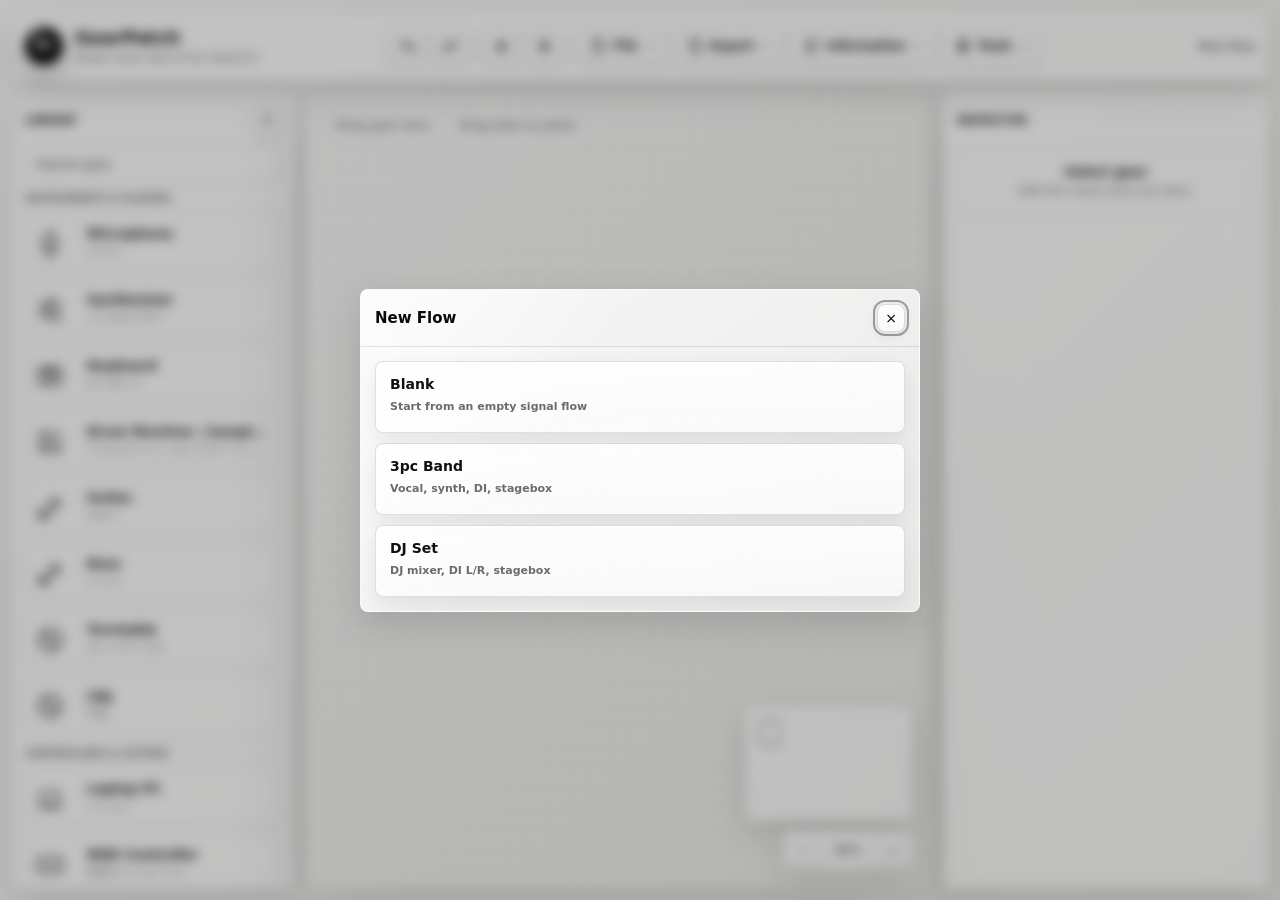
==== commit 6d6b85f5: "Add GearPatch content pages and icon assets" ====
--- a/index.html
+++ b/index.html
@@ -3,19 +3,19 @@
   <head>
     <meta charset="UTF-8" />
     <meta name="viewport" content="width=device-width, initial-scale=1.0" />
-    <title>GearFlow</title>
-    <link rel="stylesheet" href="./styles.css?v=20260522u" />
+    <title>GearPatch</title>
+    <link rel="stylesheet" href="./styles.css?v=20260523e" />
   </head>
   <body>
     <div id="app" class="app-shell">
       <header class="topbar glass-panel">
-        <div class="brand">
-          <div class="brand-mark" aria-hidden="true">GF</div>
-          <div>
-            <h1>GearFlow</h1>
-            <p>Live signal flow document builder</p>
-          </div>
-        </div>
+        <button class="brand brand-button" id="aboutBrandBtn" type="button" aria-label="About GearPatch">
+          <span class="brand-mark" aria-hidden="true">GP</span>
+          <span>
+            <span class="brand-title">GearPatch</span>
+            <span class="brand-subtitle">Stage-ready signal flow diagrams</span>
+          </span>
+        </button>
 
         <div class="toolbar" aria-label="Editing toolbar">
           <button class="icon-button" id="undoBtn" title="Undo" aria-label="Undo">
@@ -219,7 +219,7 @@
         <div class="floating-card minimap" id="minimap" aria-label="Minimap"></div>
         <div class="floating-card zoom-control">
           <button class="icon-button tiny" id="zoomOutBtn" title="Zoom out" aria-label="Zoom out">−</button>
-          <span id="zoomReadout">100%</span>
+          <button class="zoom-readout" id="zoomReadout" title="Reset zoom to 100%" aria-label="Reset zoom to 100%">100%</button>
           <button class="icon-button tiny" id="zoomInBtn" title="Zoom in" aria-label="Zoom in">＋</button>
         </div>
         <div id="portPopover" class="port-popover glass-panel hidden"></div>
@@ -227,9 +227,9 @@
 
       <aside class="right-panel glass-panel">
         <section class="panel-section">
-          <div class="section-heading">
-            <span>Inspector</span>
-            <span class="count-pill" id="selectionCount">0 selected</span>
+          <div class="section-heading inspector-heading">
+            <span id="inspectorTitle">Inspector</span>
+            <span class="count-pill" id="selectionCount" hidden></span>
           </div>
 
           <div id="emptyInspector" class="empty-state">
@@ -276,6 +276,12 @@
           </div>
         </section>
       </aside>
+
+      <nav class="mobile-switcher glass-panel" aria-label="Mobile panels">
+        <button type="button" data-mobile-panel="library">Library</button>
+        <button type="button" data-mobile-panel="canvas" class="active">Canvas</button>
+        <button type="button" data-mobile-panel="inspector">Inspector</button>
+      </nav>
     </div>
 
     <dialog id="historyDialog" class="modal glass-panel">
@@ -340,14 +346,56 @@
       </div>
     </dialog>
 
+    <dialog id="aboutDialog" class="modal about-modal glass-panel">
+      <div class="modal-head">
+        <h2>About GearPatch</h2>
+        <button class="icon-button tiny" id="closeAboutBtn" aria-label="Close">×</button>
+      </div>
+      <div class="about-content">
+        <div class="about-hero">
+          <span class="brand-mark" aria-hidden="true">GP</span>
+          <div>
+            <strong>GearPatch</strong>
+            <span>Stage-ready signal flow diagrams · v0.1.0</span>
+          </div>
+        </div>
+        <nav class="about-links" aria-label="GearPatch content pages">
+          <a href="./landing.html" target="_blank" rel="noopener">
+            <strong>Home</strong>
+            <span>Landing page for GearPatch and its core value.</span>
+          </a>
+          <a href="./landing-ja.html" target="_blank" rel="noopener">
+            <strong>Japanese Home</strong>
+            <span>Japanese landing page for local visitors.</span>
+          </a>
+          <a href="./guide.html" target="_blank" rel="noopener">
+            <strong>Guide</strong>
+            <span>How to use GearPatch, Library, cables, and use cases.</span>
+          </a>
+          <a href="./privacy.html" target="_blank" rel="noopener">
+            <strong>Privacy Policy</strong>
+            <span>Cookie, Google AdSense, local storage, and data handling.</span>
+          </a>
+          <a href="https://www.paypal.com/paypalme/ksd6700" target="_blank" rel="noopener">
+            <strong>Support</strong>
+            <span>Support ongoing development via PayPal.</span>
+          </a>
+        </nav>
+        <section>
+          <h3>Credits</h3>
+          <p>Icons use Tabler Icons, Lucide Icons, and custom SVGs drawn for this prototype.</p>
+        </section>
+      </div>
+    </dialog>
+
     <div id="toastStack" class="toast-stack" aria-live="polite"></div>
-    <input id="fileInput" type="file" accept=".gearflow,.json,application/json" hidden />
+    <input id="fileInput" type="file" accept=".gearpatch,.gearflow,.json,application/json" hidden />
 
     <section id="printSheet" class="print-sheet" aria-hidden="true">
       <div class="print-page">
         <div class="print-header">
           <div>
-            <h2 id="printTitle">GearFlow</h2>
+            <h2 id="printTitle">GearPatch</h2>
             <p id="printMeta"></p>
           </div>
           <strong>Stage Plot / Signal Flow</strong>
@@ -377,6 +425,7 @@
       </div>
     </section>
 
-    <script src="./app.js?v=20260522p"></script>
+    <script src="./gear-icons.js?v=20260523b"></script>
+    <script src="./app.js?v=20260523d"></script>
   </body>
 </html>
--- a/styles.css
+++ b/styles.css
@@ -106,8 +106,36 @@
   min-width: 220px;
 }
 
+.brand-button {
+  appearance: none;
+  padding: 0;
+  border: 0;
+  color: inherit;
+  background: transparent;
+  font: inherit;
+  text-align: left;
+  cursor: pointer;
+}
+
+.brand-button:focus:not(:focus-visible) {
+  outline: none;
+}
+
+.brand-button:focus-visible {
+  outline: 2px solid rgba(0, 0, 0, 0.34);
+  outline-offset: 4px;
+  border-radius: 10px;
+}
+
+.brand-button:hover .brand-title {
+  text-decoration: underline;
+  text-decoration-thickness: 1px;
+  text-underline-offset: 3px;
+}
+
 .brand-mark {
   display: grid;
+  flex: 0 0 auto;
   width: 38px;
   height: 38px;
   place-items: center;
@@ -125,17 +153,21 @@
 
 h1,
 h2,
+h3,
 p {
   margin: 0;
 }
 
-.brand h1 {
+.brand-title {
+  display: block;
   font-size: 18px;
+  font-weight: 880;
   line-height: 1;
   letter-spacing: 0;
 }
 
-.brand p {
+.brand-subtitle {
+  display: block;
   margin-top: 4px;
   color: var(--muted);
   font-size: 11px;
@@ -249,6 +281,23 @@
   transform: translateY(0);
 }
 
+.icon-button:focus:not(:focus-visible),
+.text-button:focus:not(:focus-visible),
+.mini-button:focus:not(:focus-visible),
+.template-button:focus:not(:focus-visible),
+.full-button:focus:not(:focus-visible) {
+  outline: none;
+}
+
+.icon-button:focus-visible,
+.text-button:focus-visible,
+.mini-button:focus-visible,
+.template-button:focus-visible,
+.full-button:focus-visible {
+  outline: 2px solid rgba(0, 0, 0, 0.34);
+  outline-offset: 2px;
+}
+
 .icon-button {
   width: 36px;
   height: 34px;
@@ -320,15 +369,17 @@
 
 .status-chip {
   position: relative;
-  min-width: 118px;
-  padding: 8px 10px;
-  border: 1px solid rgba(0, 0, 0, 0.1);
-  border-radius: 999px;
+  min-width: 84px;
+  padding: 0;
+  border: 0;
+  border-radius: 0;
   color: var(--muted);
-  background: rgba(255, 255, 255, 0.42);
+  background: transparent;
   font-size: 11px;
   font-weight: 700;
-  text-align: center;
+  text-align: right;
+  box-shadow: none;
+  pointer-events: none;
 }
 
 .left-panel,
@@ -373,6 +424,11 @@
   text-transform: uppercase;
 }
 
+.inspector-heading {
+  justify-content: flex-start;
+  gap: 4px;
+}
+
 .mini-button {
   width: 28px;
   height: 28px;
@@ -381,14 +437,20 @@
 }
 
 .count-pill {
-  padding: 4px 8px;
-  border: 1px solid rgba(0, 0, 0, 0.12);
-  border-radius: 999px;
+  padding: 0;
+  border: 0;
+  border-radius: 0;
   color: var(--muted);
-  background: rgba(255, 255, 255, 0.45);
+  background: transparent;
   font-size: 10px;
   font-weight: 760;
   text-transform: none;
+  box-shadow: none;
+  pointer-events: none;
+}
+
+.count-pill[hidden] {
+  display: none;
 }
 
 .search-wrap,
@@ -496,11 +558,13 @@
   place-items: center;
 }
 
-.library-icon svg,
-.node-icon svg {
+.gear-icon-glyph {
+  display: block;
   width: 30px;
   height: 30px;
-  stroke: currentColor;
+  background: currentColor;
+  -webkit-mask: var(--gear-icon-url) center / contain no-repeat;
+  mask: var(--gear-icon-url) center / contain no-repeat;
 }
 
 .library-item strong {
@@ -1008,12 +1072,15 @@
   width: 168px;
   height: 116px;
   border: 1px solid rgba(0, 0, 0, 0.14);
+  cursor: pointer;
+  overflow: hidden;
 }
 
 .mini-node,
 .mini-view {
   position: absolute;
   border-radius: 2px;
+  pointer-events: none;
 }
 
 .mini-node {
@@ -1036,12 +1103,26 @@
   padding: 5px;
 }
 
-.zoom-control span {
+.zoom-readout {
+  appearance: none;
   min-width: 46px;
+  height: 28px;
+  padding: 0 6px;
+  border: 0;
+  border-radius: 7px;
   color: var(--muted);
+  background: transparent;
   font-size: 11px;
   font-weight: 820;
   text-align: center;
+  cursor: pointer;
+}
+
+.zoom-readout:hover,
+.zoom-readout:focus-visible {
+  color: var(--ink);
+  background: rgba(0, 0, 0, 0.06);
+  outline: none;
 }
 
 .port-popover {
@@ -1122,10 +1203,9 @@
     #111;
 }
 
-.icon-choice svg {
+.icon-choice .gear-icon-glyph {
   width: 22px;
   height: 22px;
-  stroke: currentColor;
 }
 
 .hidden {
@@ -1367,6 +1447,93 @@
   width: min(560px, calc(100vw - 28px));
 }
 
+.about-modal {
+  width: min(540px, calc(100vw - 28px));
+}
+
+.about-content {
+  display: grid;
+  gap: 14px;
+  padding: 14px;
+}
+
+.about-hero {
+  display: flex;
+  align-items: center;
+  gap: 12px;
+  padding: 14px;
+  border: 1px solid rgba(0, 0, 0, 0.1);
+  border-radius: 8px;
+  background: rgba(255, 255, 255, 0.42);
+}
+
+.about-hero > div > strong,
+.about-hero > div > span {
+  display: block;
+}
+
+.about-hero > div > strong {
+  font-size: 18px;
+  line-height: 1;
+}
+
+.about-hero > div > span {
+  margin-top: 4px;
+  color: var(--muted);
+  font-size: 12px;
+}
+
+.about-content section {
+  display: grid;
+  gap: 5px;
+}
+
+.about-content h3 {
+  font-size: 11px;
+  letter-spacing: 0.04em;
+  text-transform: uppercase;
+}
+
+.about-content p {
+  color: var(--muted);
+  font-size: 13px;
+  line-height: 1.55;
+}
+
+.about-links {
+  display: grid;
+  gap: 8px;
+}
+
+.about-links a {
+  display: grid;
+  gap: 4px;
+  padding: 12px;
+  border: 1px solid rgba(0, 0, 0, 0.11);
+  border-radius: 8px;
+  color: inherit;
+  background: rgba(255, 255, 255, 0.5);
+  text-decoration: none;
+}
+
+.about-links a:hover,
+.about-links a:focus-visible {
+  border-color: rgba(0, 0, 0, 0.34);
+  background: rgba(255, 255, 255, 0.74);
+  outline: none;
+}
+
+.about-links strong {
+  font-size: 13px;
+  line-height: 1.2;
+}
+
+.about-links span {
+  color: var(--muted);
+  font-size: 12px;
+  line-height: 1.45;
+}
+
 .start-flow {
   position: relative;
   display: grid;
@@ -1447,6 +1614,10 @@
   gap: 8px;
   width: min(320px, calc(100vw - 44px));
   pointer-events: none;
+}
+
+.mobile-switcher {
+  display: none;
 }
 
 .toast {
@@ -1478,7 +1649,7 @@
     --right: 280px;
   }
 
-  .brand p,
+  .brand-subtitle,
   .status-chip {
     display: none;
   }
@@ -1489,50 +1660,193 @@
 }
 
 @media (max-width: 820px) {
+  :root {
+    --topbar: auto;
+  }
+
+  html,
   body {
-    overflow: auto;
+    height: 100%;
+    overflow: hidden;
   }
 
   .app-shell {
     grid-template-columns: 1fr;
-    grid-template-rows: auto auto 640px auto;
-    height: auto;
+    grid-template-rows: auto minmax(0, 1fr);
+    height: 100dvh;
     min-height: 100vh;
+    padding: 8px 8px calc(64px + env(safe-area-inset-bottom));
+    gap: 8px;
   }
 
   .topbar,
-  .left-panel,
-  .right-panel,
   .workspace {
     grid-column: 1;
   }
 
   .topbar {
+    grid-row: 1;
     flex-wrap: wrap;
     align-items: flex-start;
+    gap: 10px;
+    padding: 9px;
+  }
+
+  .brand {
+    min-width: 0;
+  }
+
+  .brand-mark {
+    width: 34px;
+    height: 34px;
+  }
+
+  .brand-title {
+    font-size: 16px;
   }
 
   .toolbar {
     order: 3;
     justify-content: flex-start;
     width: 100%;
-  }
-
-  .left-panel {
+    flex-wrap: nowrap;
+    overflow-x: auto;
+    padding-bottom: 2px;
+    scrollbar-width: none;
+    -webkit-overflow-scrolling: touch;
+  }
+
+  .toolbar::-webkit-scrollbar {
+    display: none;
+  }
+
+  .toolbar-divider {
+    flex: 0 0 1px;
+  }
+
+  .icon-button,
+  .text-button {
+    flex: 0 0 auto;
+  }
+
+  .workspace {
     grid-row: 2;
-  }
-
-  .workspace {
-    grid-row: 3;
-  }
-
+    min-height: 0;
+    touch-action: none;
+  }
+
+  .canvas-frame,
+  .world,
+  .gear-node {
+    touch-action: none;
+  }
+
+  .left-panel,
   .right-panel {
-    grid-row: 4;
+    position: fixed;
+    z-index: 35;
+    left: 8px;
+    right: 8px;
+    bottom: calc(62px + env(safe-area-inset-bottom));
+    width: auto;
+    height: min(58dvh, 560px);
+    max-height: calc(100dvh - 112px);
+    padding-top: 20px;
+    transform: translateY(calc(100% + 80px));
+    opacity: 0;
+    pointer-events: none;
+    transition: transform 180ms ease, opacity 180ms ease;
+  }
+
+  body.mobile-panel-library .left-panel,
+  body.mobile-panel-inspector .right-panel {
+    transform: translateY(0);
+    opacity: 1;
+    pointer-events: auto;
+  }
+
+  .left-panel::after,
+  .right-panel::after {
+    content: "";
+    position: absolute;
+    z-index: 2;
+    top: 8px;
+    left: 50%;
+    width: 44px;
+    height: 4px;
+    border-radius: 999px;
+    background: rgba(0, 0, 0, 0.2);
+    transform: translateX(-50%);
+    pointer-events: none;
+  }
+
+  .mobile-switcher {
+    position: fixed;
+    z-index: 45;
+    right: 8px;
+    bottom: calc(8px + env(safe-area-inset-bottom));
+    left: 8px;
+    display: grid;
+    grid-template-columns: repeat(3, minmax(0, 1fr));
+    gap: 6px;
+    padding: 6px;
+    border-radius: 12px;
+  }
+
+  .mobile-switcher button {
+    position: relative;
+    z-index: 1;
+    height: 40px;
+    border: 0;
+    border-radius: 8px;
+    color: var(--muted);
+    background: transparent;
+    font-size: 12px;
+    font-weight: 820;
+  }
+
+  .mobile-switcher button.active {
+    color: #fff;
+    background: #111;
+    box-shadow: inset 0 1px 0 rgba(255, 255, 255, 0.18);
+  }
+
+  .app-menu {
+    position: fixed;
+    z-index: 70;
+    top: var(--mobile-menu-top, 108px);
+    right: 12px;
+    left: 12px;
+    width: auto;
+    min-width: 0;
+    max-height: calc(100dvh - var(--mobile-menu-top, 108px) - 78px);
+    overflow: auto;
+    transform: none;
+  }
+
+  .minimap {
+    right: 12px;
+    bottom: 64px;
+    width: 132px;
+    height: 92px;
+  }
+
+  .zoom-control {
+    right: 12px;
+    bottom: 14px;
   }
 }
 
 @media print {
+  @page {
+    size: A4 landscape;
+    margin: 4mm;
+  }
+
+  html,
   body {
+    width: 100%;
+    height: 100%;
     overflow: visible;
     background: #fff;
   }
@@ -1550,45 +1864,58 @@
   }
 
   .print-page {
-    min-height: 100vh;
-    padding: 20mm;
+    box-sizing: border-box;
+    display: flex;
+    min-height: 0;
+    height: 100vh;
+    padding: 0;
+    flex-direction: column;
     page-break-after: always;
+    break-after: page;
   }
 
   .print-header {
     display: flex;
     align-items: end;
     justify-content: space-between;
-    margin-bottom: 12mm;
+    margin-bottom: 3mm;
     border-bottom: 1px solid #111;
-    padding-bottom: 6mm;
+    padding-bottom: 2mm;
   }
 
   .print-header h2 {
-    font-size: 24px;
+    margin: 0;
+    font-size: 18px;
+    line-height: 1.05;
   }
 
   .print-header p {
-    margin-top: 4px;
+    margin: 2px 0 0;
     font-size: 10px;
+  }
+
+  .print-diagram {
+    display: flex;
+    flex: 1;
+    min-height: 0;
   }
 
   .print-diagram svg {
     width: 100%;
-    height: auto;
+    height: 100%;
     border: 1px solid #111;
   }
 
   .print-table {
     width: 100%;
     border-collapse: collapse;
-    font-size: 11px;
+    font-size: 10px;
   }
 
   .print-table th,
   .print-table td {
     border: 1px solid #111;
-    padding: 7px;
+    padding: 5px;
     text-align: left;
     vertical-align: top;
   }
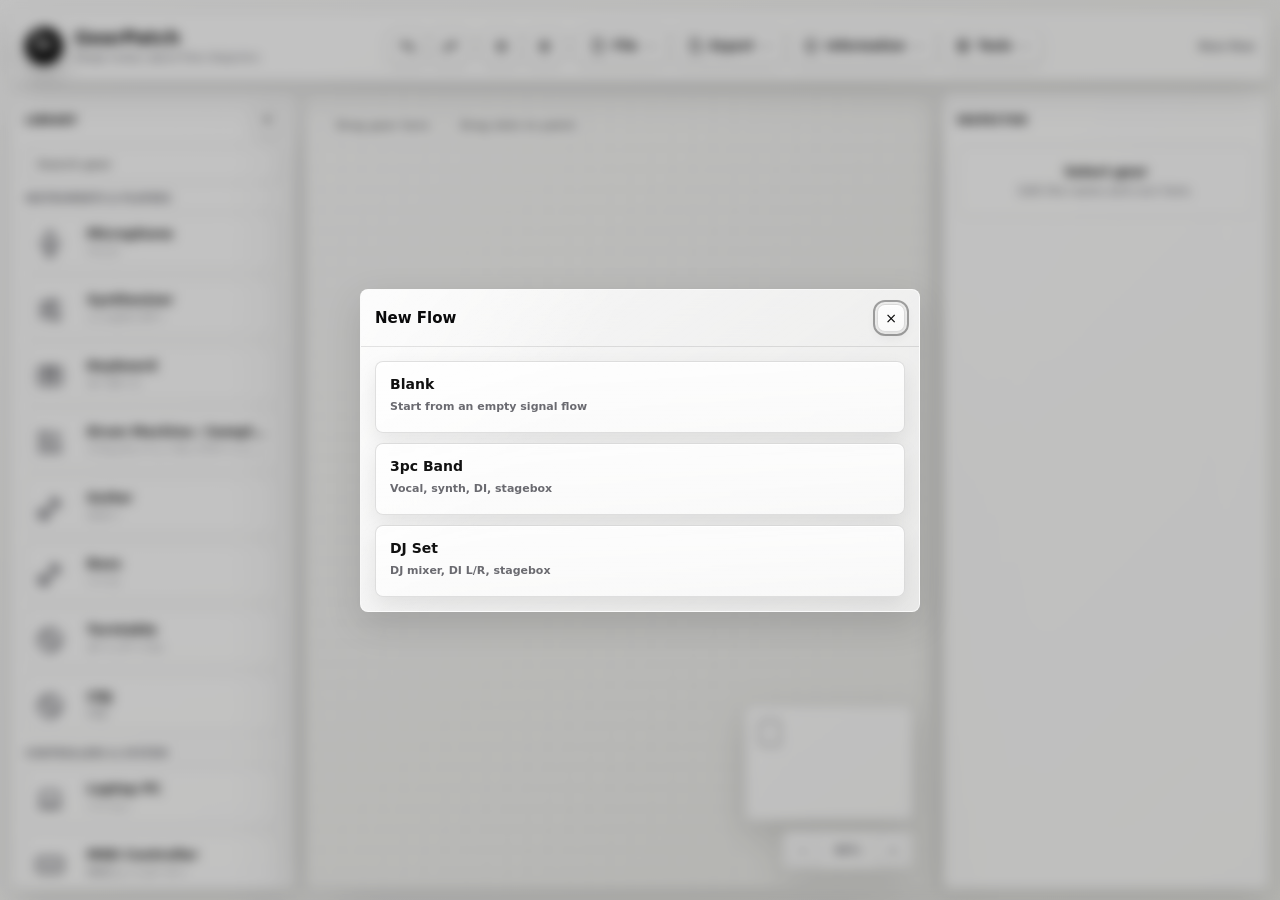
==== commit 0c94236b: "Add AdSense tag and LP hero diagram" ====
--- a/index.html
+++ b/index.html
@@ -5,6 +5,11 @@
     <meta name="viewport" content="width=device-width, initial-scale=1.0" />
     <title>GearPatch</title>
     <link rel="stylesheet" href="./styles.css?v=20260523e" />
+    <script
+      async
+      src="https://pagead2.googlesyndication.com/pagead/js/adsbygoogle.js?client=ca-pub-5475971647967700"
+      crossorigin="anonymous"
+    ></script>
   </head>
   <body>
     <div id="app" class="app-shell">
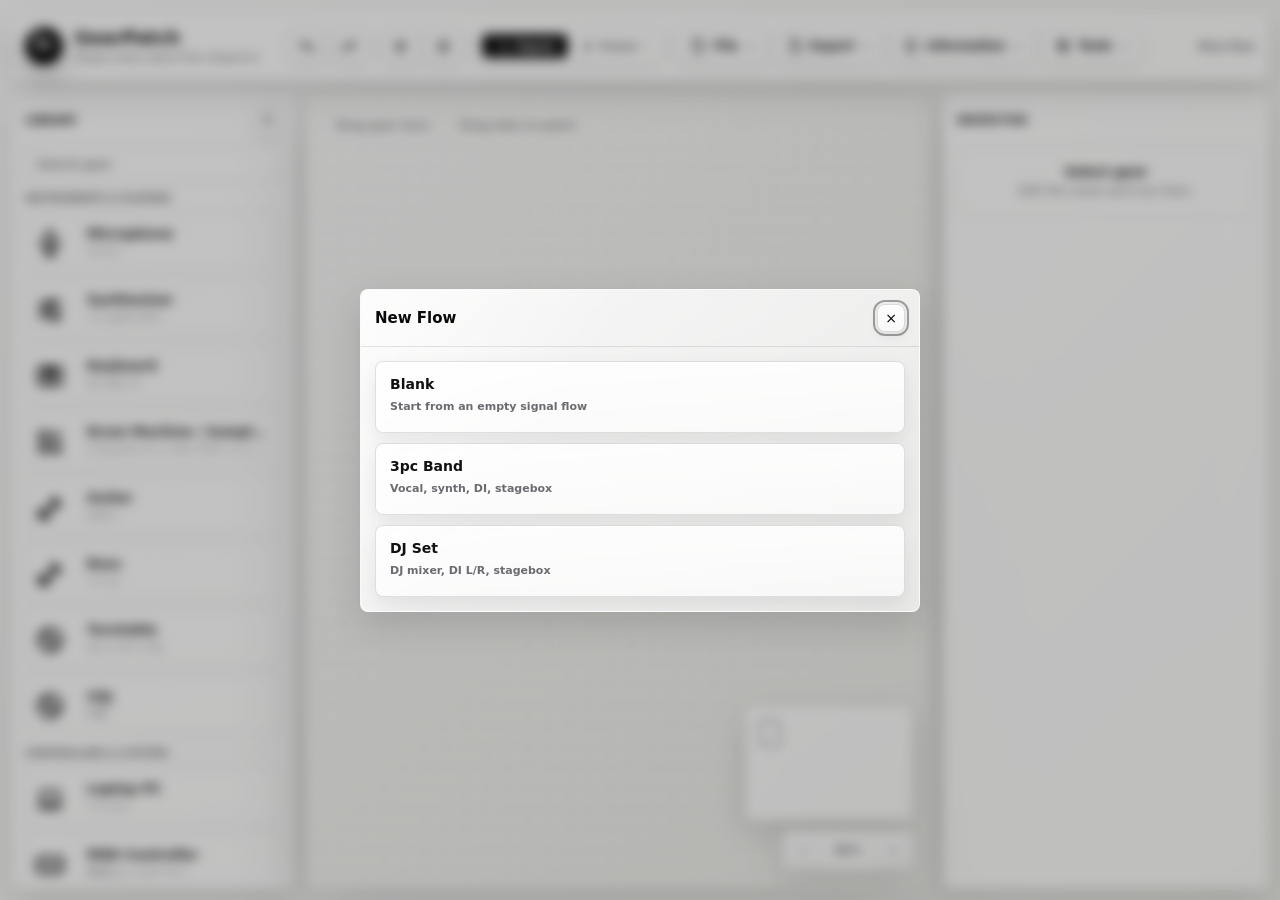
==== commit 41c431da: "Add power layer exports and icon fixes" ====
--- a/index.html
+++ b/index.html
@@ -1,15 +1,79 @@
 <!doctype html>
 <html lang="en">
   <head>
+    <!-- Google tag (gtag.js) -->
+    <script async src="https://www.googletagmanager.com/gtag/js?id=G-VCMP9NLXW3"></script>
+    <script>
+      window.dataLayer = window.dataLayer || [];
+      function gtag() {
+        dataLayer.push(arguments);
+      }
+      gtag("js", new Date());
+
+      gtag("config", "G-VCMP9NLXW3");
+    </script>
     <meta charset="UTF-8" />
     <meta name="viewport" content="width=device-width, initial-scale=1.0" />
-    <title>GearPatch</title>
-    <link rel="stylesheet" href="./styles.css?v=20260523e" />
+    <meta name="google-adsense-account" content="ca-pub-5475971647967700" />
+    <link rel="icon" href="./assets/favicon.ico" sizes="any" />
+    <link rel="icon" href="./assets/favicon.svg" type="image/svg+xml" />
+    <link rel="apple-touch-icon" href="./assets/apple-touch-icon.png" />
+    <link rel="manifest" href="./site.webmanifest" />
+    <title>GearPatch App | Draw Live Signal Flow Diagrams</title>
+    <meta
+      name="description"
+      content="Open GearPatch to draw live sound, DJ, studio, and stage wiring diagrams locally in your browser, then export PDF, PNG, SVG, or JSON."
+    />
+    <meta name="robots" content="index,follow" />
+    <meta name="application-name" content="GearPatch" />
+    <meta name="theme-color" content="#f5f5f1" />
+    <link rel="canonical" href="https://gearpatch.datafruits.fm/" />
+    <link rel="alternate" hreflang="en" href="https://gearpatch.datafruits.fm/landing.html" />
+    <link rel="alternate" hreflang="ja" href="https://gearpatch.datafruits.fm/landing-ja.html" />
+    <link rel="alternate" hreflang="x-default" href="https://gearpatch.datafruits.fm/landing.html" />
+    <meta property="og:site_name" content="GearPatch" />
+    <meta property="og:type" content="website" />
+    <meta property="og:title" content="GearPatch App | Draw Live Signal Flow Diagrams" />
+    <meta
+      property="og:description"
+      content="Create stage-ready signal flow diagrams for live sound, DJ rigs, studios, and venue handoffs."
+    />
+    <meta property="og:url" content="https://gearpatch.datafruits.fm/" />
+    <meta property="og:image" content="https://gearpatch.datafruits.fm/assets/og-gearpatch.png" />
+    <meta property="og:image:type" content="image/png" />
+    <meta property="og:image:width" content="1200" />
+    <meta property="og:image:height" content="630" />
+    <meta name="twitter:card" content="summary_large_image" />
+    <meta name="twitter:title" content="GearPatch App | Draw Live Signal Flow Diagrams" />
+    <meta
+      name="twitter:description"
+      content="Create stage-ready signal flow diagrams for live sound, DJ rigs, studios, and venue handoffs."
+    />
+    <meta name="twitter:image" content="https://gearpatch.datafruits.fm/assets/og-gearpatch.png" />
+    <link rel="stylesheet" href="./styles.css?v=20260530b" />
     <script
       async
       src="https://pagead2.googlesyndication.com/pagead/js/adsbygoogle.js?client=ca-pub-5475971647967700"
       crossorigin="anonymous"
     ></script>
+    <script type="application/ld+json">
+      {
+        "@context": "https://schema.org",
+        "@type": "WebApplication",
+        "name": "GearPatch",
+        "alternateName": "GearPatch App",
+        "url": "https://gearpatch.datafruits.fm/",
+        "applicationCategory": "DesignApplication",
+        "operatingSystem": "Any",
+        "description": "GearPatch is a local-first web app for drawing stage-ready signal flow diagrams for live sound, DJ setups, studios, and venue handoffs.",
+        "image": "https://gearpatch.datafruits.fm/assets/og-gearpatch.png",
+        "offers": {
+          "@type": "Offer",
+          "price": "0",
+          "priceCurrency": "USD"
+        }
+      }
+    </script>
   </head>
   <body>
     <div id="app" class="app-shell">
@@ -51,6 +115,36 @@
             </svg>
           </button>
           <span class="toolbar-divider" aria-hidden="true"></span>
+          <div class="layer-switch" aria-label="Diagram layer">
+            <button type="button" id="signalLayerBtn" class="active">
+              <svg class="tabler-icon" aria-hidden="true" focusable="false" viewBox="0 0 24 24">
+                <path d="M4 7h5a4 4 0 0 1 4 4v2a4 4 0 0 0 4 4h3" />
+                <path d="M17 14l3 3l-3 3" />
+              </svg>
+              <span>Signal</span>
+            </button>
+            <div class="menu-wrap layer-menu-wrap">
+              <button type="button" id="powerLayerBtn" data-menu-button aria-haspopup="true" aria-expanded="false">
+                <svg class="tabler-icon" aria-hidden="true" focusable="false" viewBox="0 0 24 24">
+                  <path d="M13 3l-8 11h7l-1 7l8 -11h-7l1 -7" />
+                </svg>
+                <span>Power</span>
+              </button>
+              <div class="app-menu glass-panel hidden" data-menu role="menu">
+                <button role="menuitem" id="powerOutletMenuItem">
+                  <svg class="tabler-icon" aria-hidden="true" focusable="false" viewBox="0 0 24 24">
+                    <path d="M7 7v-4" />
+                    <path d="M17 7v-4" />
+                    <path d="M5 11h14" />
+                    <path d="M8 11v3a4 4 0 0 0 8 0v-3" />
+                    <path d="M12 18v3" />
+                  </svg>
+                  <span>Add Power Outlet</span>
+                </button>
+              </div>
+            </div>
+          </div>
+          <span class="toolbar-divider" aria-hidden="true"></span>
           <div class="menu-wrap">
             <button class="text-button" data-menu-button aria-haspopup="true" aria-expanded="false">
               <svg class="tabler-icon" aria-hidden="true" focusable="false" viewBox="0 0 24 24">
@@ -217,6 +311,7 @@
           <div class="world" id="world">
             <svg id="edgeLayer" class="edge-layer" width="5000" height="3500" viewBox="0 0 5000 3500"></svg>
             <div id="nodeLayer" class="node-layer"></div>
+            <div id="powerOutletLayer" class="power-outlet-layer"></div>
             <svg id="terminalLayer" class="terminal-layer" width="5000" height="3500" viewBox="0 0 5000 3500"></svg>
           </div>
         </div>
@@ -251,6 +346,10 @@
               Label
               <input id="nodeSubtitleInput" type="text" />
             </label>
+            <label id="nodePowerField" class="hidden">
+              Power consumption (W)
+              <input id="nodePowerInput" type="number" min="0" step="1" inputmode="numeric" placeholder="0" />
+            </label>
             <div>
               <span class="field-label">Icon</span>
               <div class="icon-picker" id="nodeIconPicker" aria-label="Gear icons"></div>
@@ -278,6 +377,19 @@
               <input id="edgeWidthInput" type="range" min="1" max="8" step="1" value="3" />
             </label>
             <button class="full-button" id="autoPlaceEdgeBtn">Auto-place endpoints</button>
+          </div>
+
+          <div id="powerInspector" class="inspector hidden">
+            <div class="edge-summary" id="powerSummary"></div>
+            <label id="powerOutletNameField">
+              Outlet name
+              <input id="powerOutletNameInput" type="text" />
+            </label>
+            <label id="powerOutletLimitField">
+              Outlet limit (W)
+              <input id="powerOutletLimitInput" type="number" min="0" step="50" inputmode="numeric" placeholder="1500" />
+            </label>
+            <button class="full-button" id="addPowerOutletBtn">Add power outlet</button>
           </div>
         </section>
       </aside>
@@ -430,7 +542,7 @@
       </div>
     </section>
 
-    <script src="./gear-icons.js?v=20260523b"></script>
-    <script src="./app.js?v=20260523d"></script>
+    <script src="./gear-icons.js?v=20260530a"></script>
+    <script src="./app.js?v=20260530e"></script>
   </body>
 </html>
--- a/styles.css
+++ b/styles.css
@@ -189,6 +189,77 @@
   background: rgba(0, 0, 0, 0.16);
 }
 
+.layer-switch {
+  display: inline-grid;
+  grid-template-columns: repeat(2, minmax(0, 1fr));
+  gap: 4px;
+  min-width: 156px;
+  height: 34px;
+  padding: 4px;
+  border: 1px solid rgba(0, 0, 0, 0.12);
+  border-radius: 8px;
+  background: rgba(255, 255, 255, 0.42);
+  box-shadow: inset 0 1px 0 rgba(255, 255, 255, 0.84), 0 4px 12px rgba(0, 0, 0, 0.06);
+}
+
+.layer-switch > button,
+.layer-switch .layer-menu-wrap > button {
+  display: inline-flex;
+  align-items: center;
+  justify-content: center;
+  gap: 5px;
+  min-width: 0;
+  padding: 0 8px;
+  border: 0;
+  border-radius: 6px;
+  color: var(--muted);
+  background: transparent;
+  font-size: 11px;
+  font-weight: 820;
+}
+
+.layer-switch > button.active,
+.layer-switch .layer-menu-wrap > button.active {
+  color: #fff;
+  background: #111;
+}
+
+.layer-switch .tabler-icon {
+  width: 15px;
+  height: 15px;
+}
+
+.layer-switch .layer-menu-wrap {
+  min-width: 0;
+}
+
+.layer-switch .layer-menu-wrap > button {
+  width: 100%;
+  height: 100%;
+}
+
+.layer-switch [data-menu-button]::after {
+  content: "";
+  width: 5px;
+  height: 5px;
+  margin: -3px 0 0 0;
+  border-right: 1.6px solid currentColor;
+  border-bottom: 1.6px solid currentColor;
+  opacity: 0.72;
+  transform: rotate(45deg);
+  transition: transform 160ms ease, opacity 160ms ease;
+}
+
+.layer-switch [data-menu-button][aria-expanded="true"]::after {
+  margin-top: 3px;
+  opacity: 1;
+  transform: rotate(225deg);
+}
+
+.layer-switch .app-menu {
+  min-width: 176px;
+}
+
 .menu-wrap {
   position: relative;
 }
@@ -562,9 +633,7 @@
   display: block;
   width: 30px;
   height: 30px;
-  background: currentColor;
-  -webkit-mask: var(--gear-icon-url) center / contain no-repeat;
-  mask: var(--gear-icon-url) center / contain no-repeat;
+  background: var(--gear-icon-url) center / contain no-repeat;
 }
 
 .library-item strong {
@@ -708,6 +777,7 @@
 
 .edge-layer,
 .node-layer,
+.power-outlet-layer,
 .terminal-layer {
   position: absolute;
   inset: 0;
@@ -718,6 +788,11 @@
 }
 
 .node-layer {
+  z-index: 2;
+  pointer-events: none;
+}
+
+.power-outlet-layer {
   z-index: 2;
   pointer-events: none;
 }
@@ -761,6 +836,64 @@
   opacity: 1;
 }
 
+.patch-cable.signal-muted {
+  opacity: 0.07;
+  filter: none;
+}
+
+.power-cable {
+  fill: none;
+  stroke-linecap: round;
+  stroke-linejoin: round;
+  filter: drop-shadow(0 2px 1px rgba(255, 255, 255, 0.85));
+  pointer-events: none;
+}
+
+.power-cable.selected {
+  filter: drop-shadow(0 0 4px rgba(0, 0, 0, 0.26));
+}
+
+.power-cable.preview {
+  opacity: 0.72;
+  pointer-events: none;
+}
+
+.power-cable-hit {
+  fill: none;
+  stroke: rgba(0, 0, 0, 0.01);
+  stroke-width: 18;
+  pointer-events: stroke;
+}
+
+.power-cable-hit:hover + .power-cable {
+  stroke-width: 5;
+}
+
+.power-end-chip-bg {
+  fill: rgba(255, 255, 255, 0.94);
+  stroke: rgba(0, 0, 0, 0.22);
+  stroke-width: 1;
+}
+
+.power-end-chip-label {
+  fill: #111;
+  font-size: 10.5px;
+  font-weight: 820;
+  letter-spacing: 0;
+}
+
+.power-mode .gear-node {
+  border-color: rgba(0, 0, 0, 0.18);
+}
+
+.power-mode .quick-handle {
+  border-color: #111;
+  background:
+    radial-gradient(circle at 42% 42%, #111 0 24%, transparent 25%),
+    #fff;
+  cursor: copy;
+}
+
 .cable-direction-arrow {
   pointer-events: none;
   filter: drop-shadow(0 2px 2px rgba(255, 255, 255, 0.86));
@@ -824,6 +957,10 @@
 
 .terminal-badge-connector {
   fill: #6e6e72;
+  stroke: rgba(255, 255, 255, 0.94);
+  stroke-linejoin: round;
+  stroke-width: 5;
+  paint-order: stroke;
   font-size: 12.5px;
   font-weight: 760;
   letter-spacing: 0;
@@ -877,6 +1014,87 @@
     0 0 0 2px rgba(0, 0, 0, 0.62),
     0 22px 58px rgba(0, 0, 0, 0.2),
     inset 0 1px 0 rgba(255, 255, 255, 0.94);
+}
+
+.node-power-watts {
+  position: absolute;
+  right: 10px;
+  bottom: 10px;
+  color: var(--muted);
+  font-size: 10px;
+  font-weight: 820;
+}
+
+.power-outlet {
+  position: absolute;
+  display: grid;
+  grid-template-columns: 34px minmax(0, 1fr);
+  gap: 10px;
+  align-items: center;
+  width: 150px;
+  height: 84px;
+  padding: 12px;
+  border: 1px solid rgba(0, 0, 0, 0.22);
+  border-radius: 8px;
+  color: #111;
+  background:
+    radial-gradient(circle at 28% 12%, rgba(255, 255, 255, 0.95), transparent 28%),
+    linear-gradient(145deg, rgba(255, 255, 255, 0.84), rgba(226, 226, 222, 0.74));
+  box-shadow: 0 18px 44px rgba(0, 0, 0, 0.16), inset 0 1px 0 rgba(255, 255, 255, 0.94);
+  pointer-events: auto;
+  user-select: none;
+  touch-action: none;
+}
+
+.power-outlet.selected {
+  border-color: #000;
+  box-shadow:
+    0 0 0 2px rgba(0, 0, 0, 0.78),
+    0 22px 58px rgba(0, 0, 0, 0.18),
+    inset 0 1px 0 rgba(255, 255, 255, 0.94);
+}
+
+.power-outlet.drop-target {
+  border-color: #000;
+  background: #fff;
+  box-shadow:
+    0 0 0 2px rgba(0, 0, 0, 0.62),
+    0 22px 58px rgba(0, 0, 0, 0.18),
+    inset 0 1px 0 rgba(255, 255, 255, 0.94);
+}
+
+.power-outlet-icon {
+  display: grid;
+  width: 34px;
+  height: 34px;
+  place-items: center;
+  border: 1px solid rgba(0, 0, 0, 0.16);
+  border-radius: 7px;
+  background: rgba(255, 255, 255, 0.62);
+}
+
+.power-outlet-icon .tabler-icon {
+  width: 22px;
+  height: 22px;
+}
+
+.power-outlet-title,
+.power-outlet-total {
+  overflow: hidden;
+  text-overflow: ellipsis;
+  white-space: nowrap;
+}
+
+.power-outlet-title {
+  font-size: 13px;
+  font-weight: 820;
+}
+
+.power-outlet-total {
+  margin-top: 3px;
+  color: var(--muted);
+  font-size: 10px;
+  font-weight: 760;
 }
 
 .node-header {
@@ -1085,6 +1303,11 @@
 
 .mini-node {
   background: rgba(0, 0, 0, 0.72);
+}
+
+.mini-node.power-mini-node {
+  background: rgba(0, 0, 0, 0.36);
+  outline: 1px solid rgba(0, 0, 0, 0.74);
 }
 
 .mini-view {
@@ -1203,6 +1426,10 @@
     #111;
 }
 
+.icon-choice.active .gear-icon-glyph {
+  filter: invert(1);
+}
+
 .icon-choice .gear-icon-glyph {
   width: 22px;
   height: 22px;
@@ -1449,12 +1676,21 @@
 
 .about-modal {
   width: min(540px, calc(100vw - 28px));
+  border-color: rgba(0, 0, 0, 0.16);
+  background:
+    linear-gradient(145deg, rgba(255, 255, 255, 0.98), rgba(247, 247, 244, 0.96)),
+    #fff;
+}
+
+.about-modal::before {
+  opacity: 0.2;
 }
 
 .about-content {
   display: grid;
   gap: 14px;
   padding: 14px;
+  color: #111;
 }
 
 .about-hero {
@@ -1462,9 +1698,20 @@
   align-items: center;
   gap: 12px;
   padding: 14px;
-  border: 1px solid rgba(0, 0, 0, 0.1);
-  border-radius: 8px;
-  background: rgba(255, 255, 255, 0.42);
+  border: 1px solid rgba(0, 0, 0, 0.18);
+  border-radius: 8px;
+  background: rgba(255, 255, 255, 0.92);
+  box-shadow: inset 0 1px 0 rgba(255, 255, 255, 0.82);
+}
+
+.about-hero .brand-mark {
+  border-color: rgba(0, 0, 0, 0.42);
+  color: #fff;
+  background:
+    radial-gradient(circle at 34% 22%, rgba(255, 255, 255, 0.18), transparent 26%),
+    #050505;
+  box-shadow: inset 0 1px 0 rgba(255, 255, 255, 0.12), 0 8px 18px rgba(0, 0, 0, 0.3);
+  font-weight: 860;
 }
 
 .about-hero > div > strong,
@@ -1473,14 +1720,16 @@
 }
 
 .about-hero > div > strong {
+  color: #111;
   font-size: 18px;
   line-height: 1;
 }
 
 .about-hero > div > span {
   margin-top: 4px;
-  color: var(--muted);
+  color: #4b4b50;
   font-size: 12px;
+  font-weight: 650;
 }
 
 .about-content section {
@@ -1489,14 +1738,16 @@
 }
 
 .about-content h3 {
+  color: #111;
   font-size: 11px;
   letter-spacing: 0.04em;
   text-transform: uppercase;
 }
 
 .about-content p {
-  color: var(--muted);
+  color: #3f3f44;
   font-size: 13px;
+  font-weight: 560;
   line-height: 1.55;
 }
 
@@ -1509,28 +1760,31 @@
   display: grid;
   gap: 4px;
   padding: 12px;
-  border: 1px solid rgba(0, 0, 0, 0.11);
-  border-radius: 8px;
-  color: inherit;
-  background: rgba(255, 255, 255, 0.5);
+  border: 1px solid rgba(0, 0, 0, 0.18);
+  border-radius: 8px;
+  color: #111;
+  background: rgba(255, 255, 255, 0.9);
   text-decoration: none;
+  box-shadow: 0 1px 0 rgba(255, 255, 255, 0.84);
 }
 
 .about-links a:hover,
 .about-links a:focus-visible {
-  border-color: rgba(0, 0, 0, 0.34);
-  background: rgba(255, 255, 255, 0.74);
+  border-color: rgba(0, 0, 0, 0.38);
+  background: #fff;
   outline: none;
 }
 
 .about-links strong {
+  color: #111;
   font-size: 13px;
   line-height: 1.2;
 }
 
 .about-links span {
-  color: var(--muted);
+  color: #44444a;
   font-size: 12px;
+  font-weight: 560;
   line-height: 1.45;
 }
 
@@ -1632,6 +1886,21 @@
   backdrop-filter: blur(22px);
   font-size: 12px;
   font-weight: 740;
+}
+
+.download-toast {
+  display: grid;
+  gap: 5px;
+  pointer-events: auto;
+}
+
+.download-toast a {
+  overflow: hidden;
+  color: #111;
+  text-overflow: ellipsis;
+  white-space: nowrap;
+  text-decoration: underline;
+  text-underline-offset: 3px;
 }
 
 .drop-active .workspace {
@@ -1725,7 +1994,8 @@
   }
 
   .icon-button,
-  .text-button {
+  .text-button,
+  .layer-switch {
     flex: 0 0 auto;
   }
 
